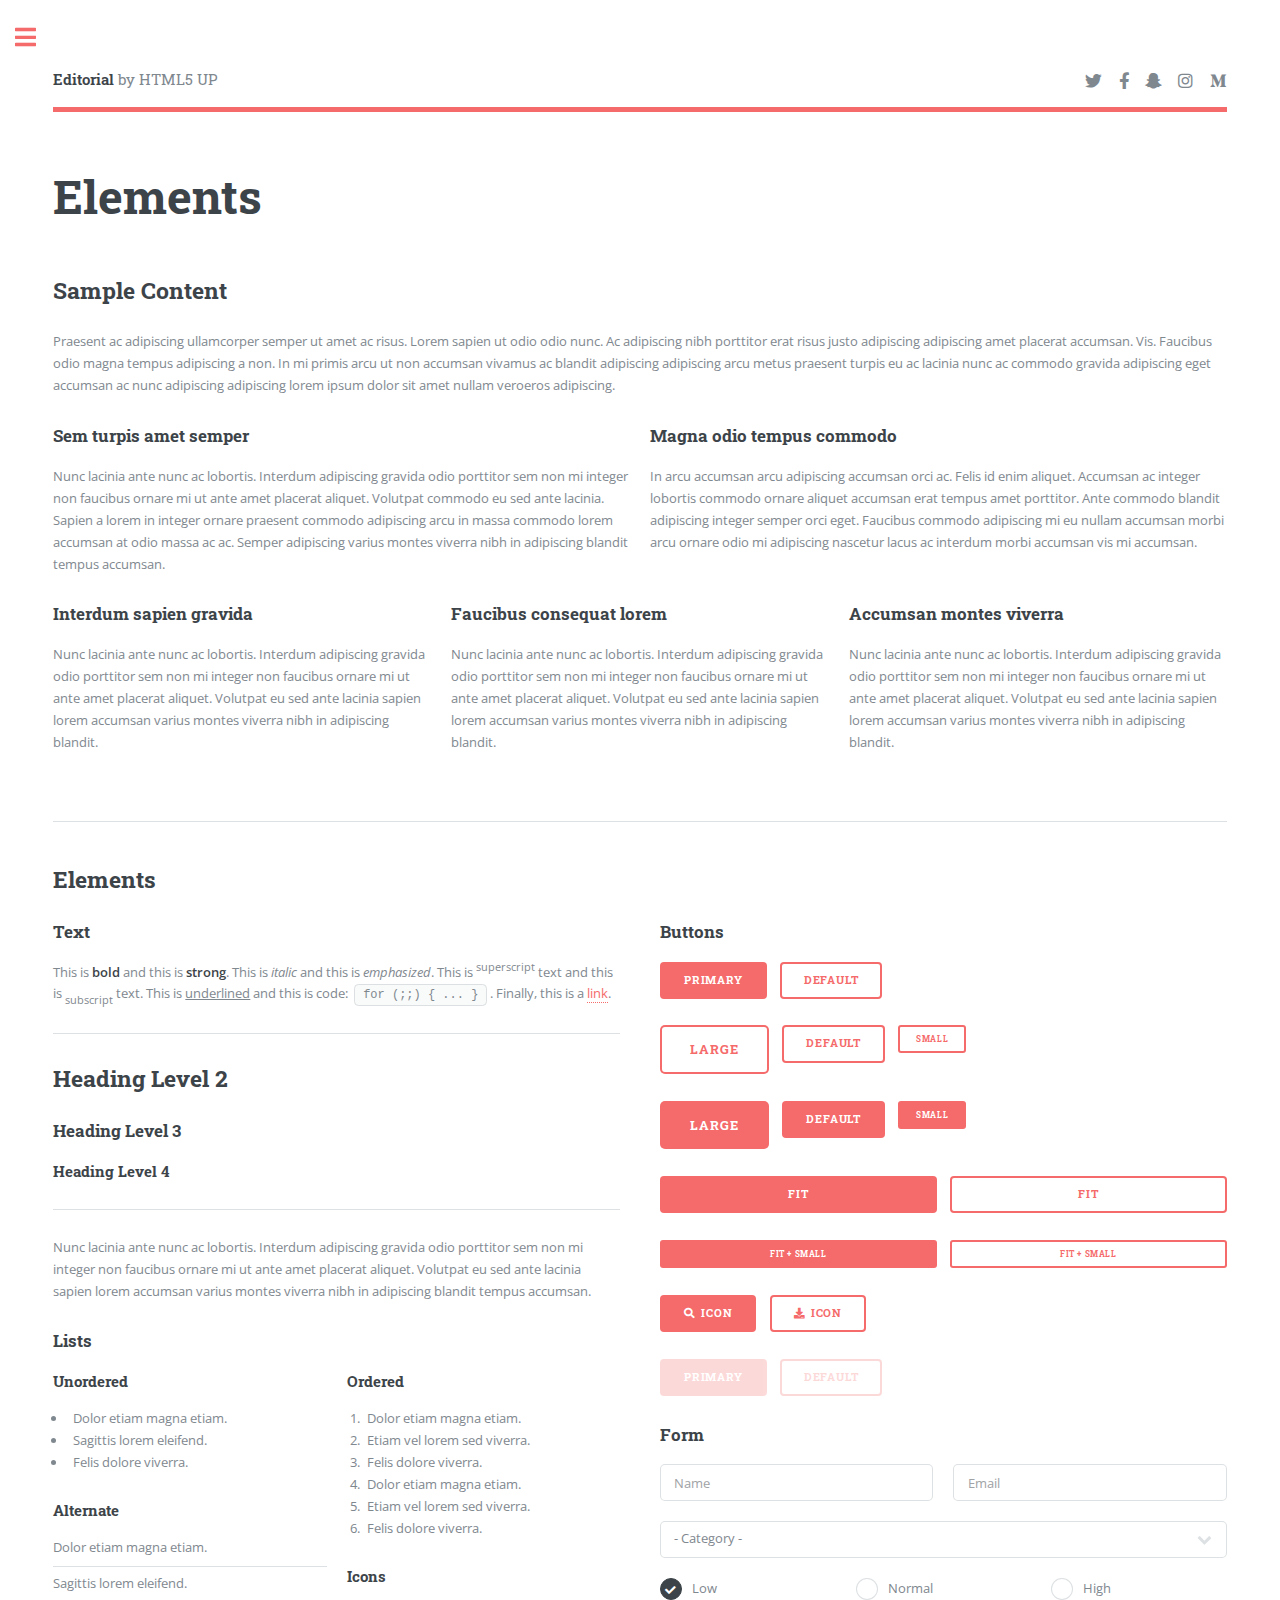
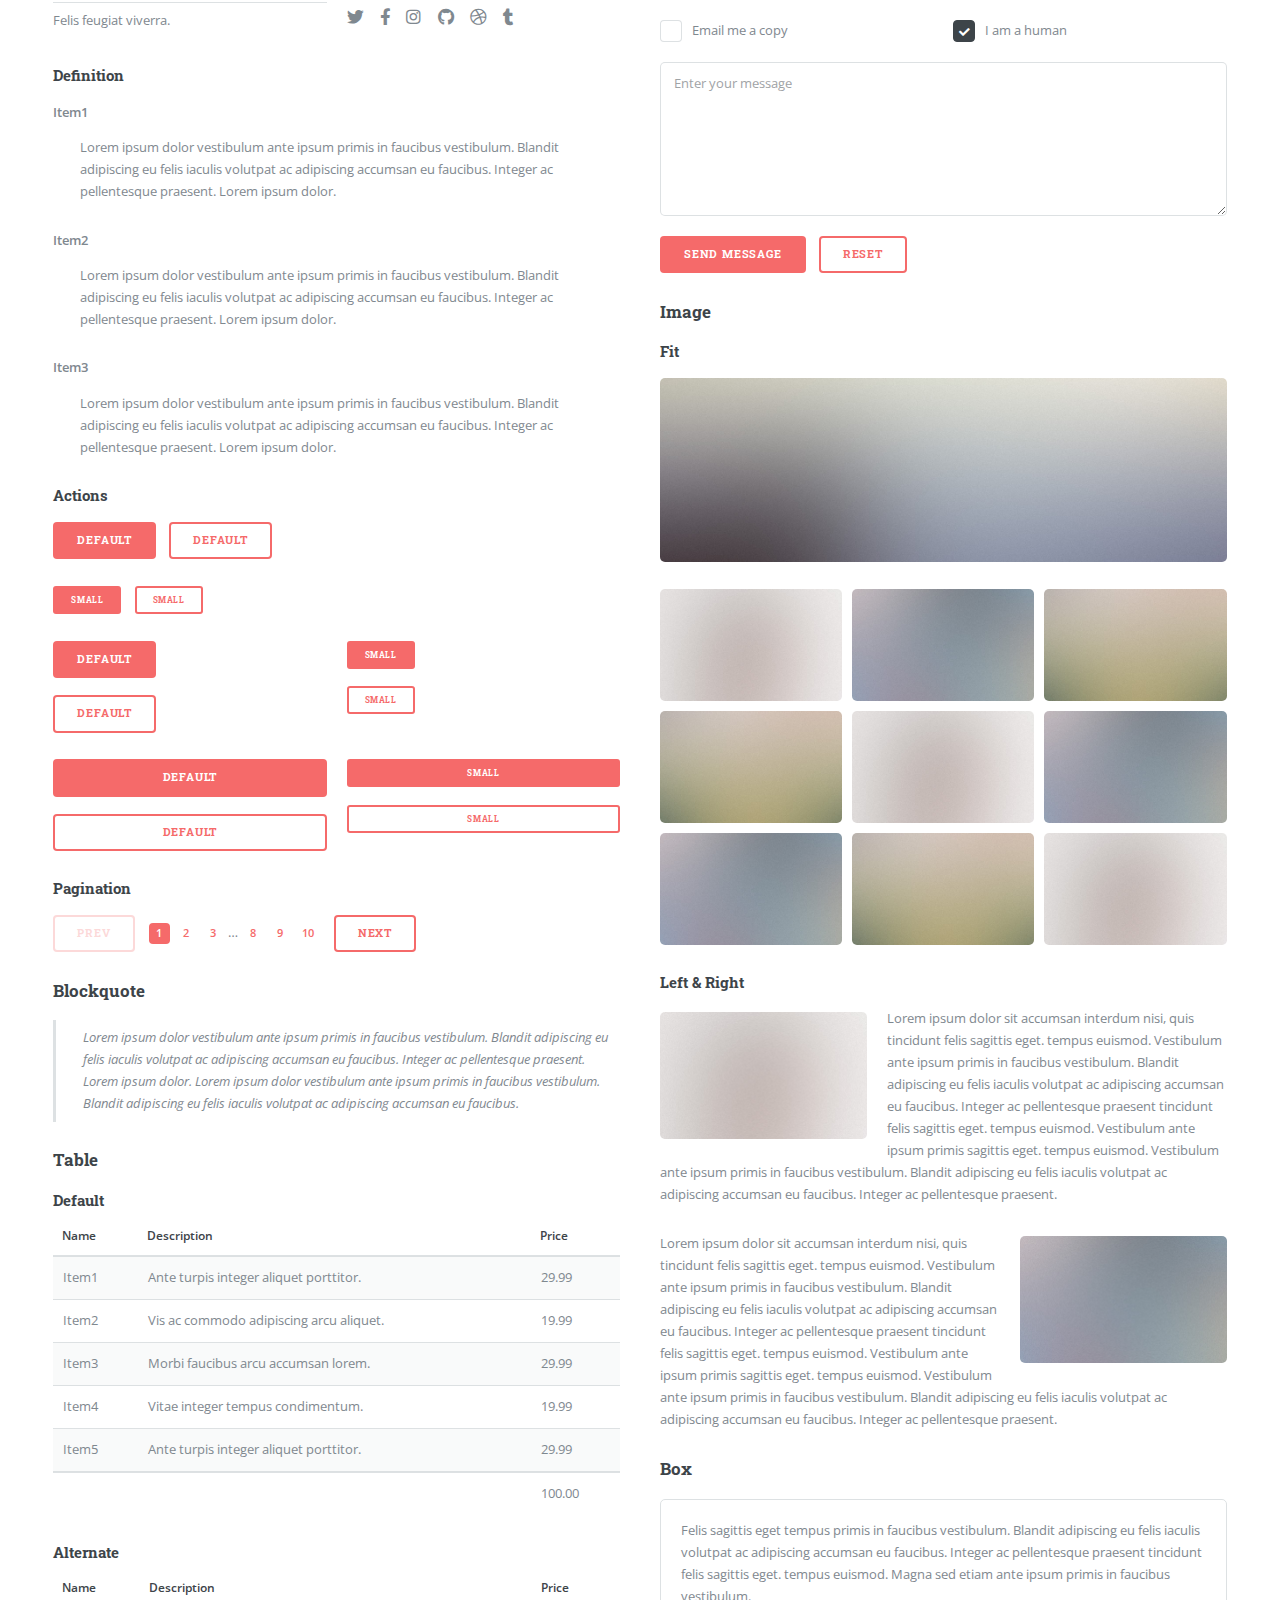
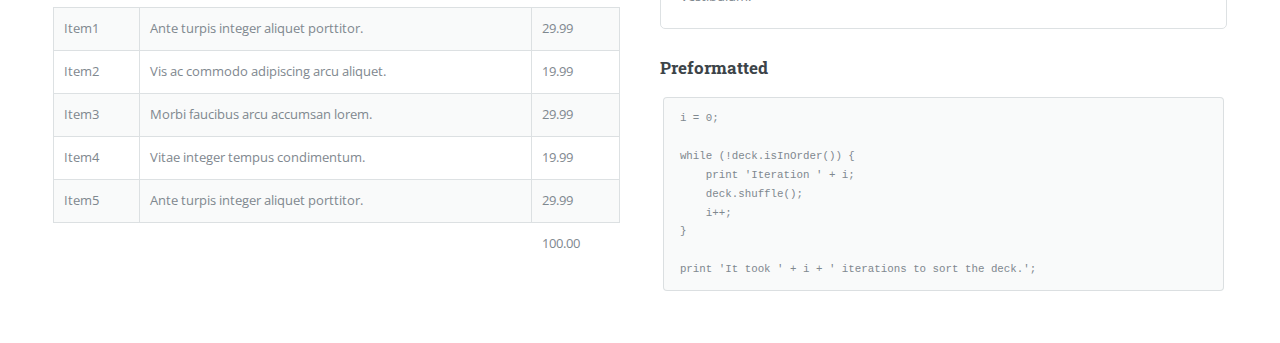
==== elements.html @ 98da27f5 "adding template files to master branch" ====
<!DOCTYPE HTML>
<!--
	Editorial by HTML5 UP
	html5up.net | @ajlkn
	Free for personal and commercial use under the CCA 3.0 license (html5up.net/license)
-->
<html>
	<head>
		<title>Elements - Editorial by HTML5 UP</title>
		<meta charset="utf-8" />
		<meta name="viewport" content="width=device-width, initial-scale=1, user-scalable=no" />
		<link rel="stylesheet" href="assets/css/main.css" />
	</head>
	<body class="is-preload">

		<!-- Wrapper -->
			<div id="wrapper">

				<!-- Main -->
					<div id="main">
						<div class="inner">

							<!-- Header -->
								<header id="header">
									<a href="index.html" class="logo"><strong>Editorial</strong> by HTML5 UP</a>
									<ul class="icons">
										<li><a href="#" class="icon brands fa-twitter"><span class="label">Twitter</span></a></li>
										<li><a href="#" class="icon brands fa-facebook-f"><span class="label">Facebook</span></a></li>
										<li><a href="#" class="icon brands fa-snapchat-ghost"><span class="label">Snapchat</span></a></li>
										<li><a href="#" class="icon brands fa-instagram"><span class="label">Instagram</span></a></li>
										<li><a href="#" class="icon brands fa-medium-m"><span class="label">Medium</span></a></li>
									</ul>
								</header>

							<!-- Content -->
								<section>
									<header class="main">
										<h1>Elements</h1>
									</header>

									<!-- Content -->
										<h2 id="content">Sample Content</h2>
										<p>Praesent ac adipiscing ullamcorper semper ut amet ac risus. Lorem sapien ut odio odio nunc. Ac adipiscing nibh porttitor erat risus justo adipiscing adipiscing amet placerat accumsan. Vis. Faucibus odio magna tempus adipiscing a non. In mi primis arcu ut non accumsan vivamus ac blandit adipiscing adipiscing arcu metus praesent turpis eu ac lacinia nunc ac commodo gravida adipiscing eget accumsan ac nunc adipiscing adipiscing lorem ipsum dolor sit amet nullam veroeros adipiscing.</p>
										<div class="row">
											<div class="col-6 col-12-small">
												<h3>Sem turpis amet semper</h3>
												<p>Nunc lacinia ante nunc ac lobortis. Interdum adipiscing gravida odio porttitor sem non mi integer non faucibus ornare mi ut ante amet placerat aliquet. Volutpat commodo eu sed ante lacinia. Sapien a lorem in integer ornare praesent commodo adipiscing arcu in massa commodo lorem accumsan at odio massa ac ac. Semper adipiscing varius montes viverra nibh in adipiscing blandit tempus accumsan.</p>
											</div>
											<div class="col-6 col-12-small">
												<h3>Magna odio tempus commodo</h3>
												<p>In arcu accumsan arcu adipiscing accumsan orci ac. Felis id enim aliquet. Accumsan ac integer lobortis commodo ornare aliquet accumsan erat tempus amet porttitor. Ante commodo blandit adipiscing integer semper orci eget. Faucibus commodo adipiscing mi eu nullam accumsan morbi arcu ornare odio mi adipiscing nascetur lacus ac interdum morbi accumsan vis mi accumsan.</p>
											</div>
											<!-- Break -->
											<div class="col-4 col-12-medium">
												<h3>Interdum sapien gravida</h3>
												<p>Nunc lacinia ante nunc ac lobortis. Interdum adipiscing gravida odio porttitor sem non mi integer non faucibus ornare mi ut ante amet placerat aliquet. Volutpat eu sed ante lacinia sapien lorem accumsan varius montes viverra nibh in adipiscing blandit.</p>
											</div>
											<div class="col-4 col-12-medium">
												<h3>Faucibus consequat lorem</h3>
												<p>Nunc lacinia ante nunc ac lobortis. Interdum adipiscing gravida odio porttitor sem non mi integer non faucibus ornare mi ut ante amet placerat aliquet. Volutpat eu sed ante lacinia sapien lorem accumsan varius montes viverra nibh in adipiscing blandit.</p>
											</div>
											<div class="col-4 col-12-medium">
												<h3>Accumsan montes viverra</h3>
												<p>Nunc lacinia ante nunc ac lobortis. Interdum adipiscing gravida odio porttitor sem non mi integer non faucibus ornare mi ut ante amet placerat aliquet. Volutpat eu sed ante lacinia sapien lorem accumsan varius montes viverra nibh in adipiscing blandit.</p>
											</div>
										</div>

									<hr class="major" />

									<!-- Elements -->
										<h2 id="elements">Elements</h2>
										<div class="row gtr-200">
											<div class="col-6 col-12-medium">

												<!-- Text stuff -->
													<h3>Text</h3>
													<p>This is <b>bold</b> and this is <strong>strong</strong>. This is <i>italic</i> and this is <em>emphasized</em>.
													This is <sup>superscript</sup> text and this is <sub>subscript</sub> text.
													This is <u>underlined</u> and this is code: <code>for (;;) { ... }</code>.
													Finally, this is a <a href="#">link</a>.</p>
													<hr />
													<h2>Heading Level 2</h2>
													<h3>Heading Level 3</h3>
													<h4>Heading Level 4</h4>
													<hr />
													<p>Nunc lacinia ante nunc ac lobortis. Interdum adipiscing gravida odio porttitor sem non mi integer non faucibus ornare mi ut ante amet placerat aliquet. Volutpat eu sed ante lacinia sapien lorem accumsan varius montes viverra nibh in adipiscing blandit tempus accumsan.</p>

												<!-- Lists -->
													<h3>Lists</h3>
													<div class="row">
														<div class="col-6 col-12-small">

															<h4>Unordered</h4>
															<ul>
																<li>Dolor etiam magna etiam.</li>
																<li>Sagittis lorem eleifend.</li>
																<li>Felis dolore viverra.</li>
															</ul>

															<h4>Alternate</h4>
															<ul class="alt">
																<li>Dolor etiam magna etiam.</li>
																<li>Sagittis lorem eleifend.</li>
																<li>Felis feugiat viverra.</li>
															</ul>

														</div>
														<div class="col-6 col-12-small">

															<h4>Ordered</h4>
															<ol>
																<li>Dolor etiam magna etiam.</li>
																<li>Etiam vel lorem sed viverra.</li>
																<li>Felis dolore viverra.</li>
																<li>Dolor etiam magna etiam.</li>
																<li>Etiam vel lorem sed viverra.</li>
																<li>Felis dolore viverra.</li>
															</ol>

															<h4>Icons</h4>
															<ul class="icons">
																<li><a href="#" class="icon brands fa-twitter"><span class="label">Twitter</span></a></li>
																<li><a href="#" class="icon brands fa-facebook-f"><span class="label">Facebook</span></a></li>
																<li><a href="#" class="icon brands fa-instagram"><span class="label">Instagram</span></a></li>
																<li><a href="#" class="icon brands fa-github"><span class="label">Github</span></a></li>
																<li><a href="#" class="icon brands fa-dribbble"><span class="label">Dribbble</span></a></li>
																<li><a href="#" class="icon brands fa-tumblr"><span class="label">Tumblr</span></a></li>
															</ul>

														</div>
													</div>
													<h4>Definition</h4>
													<dl>
														<dt>Item1</dt>
														<dd>
															<p>Lorem ipsum dolor vestibulum ante ipsum primis in faucibus vestibulum. Blandit adipiscing eu felis iaculis volutpat ac adipiscing accumsan eu faucibus. Integer ac pellentesque praesent. Lorem ipsum dolor.</p>
														</dd>
														<dt>Item2</dt>
														<dd>
															<p>Lorem ipsum dolor vestibulum ante ipsum primis in faucibus vestibulum. Blandit adipiscing eu felis iaculis volutpat ac adipiscing accumsan eu faucibus. Integer ac pellentesque praesent. Lorem ipsum dolor.</p>
														</dd>
														<dt>Item3</dt>
														<dd>
															<p>Lorem ipsum dolor vestibulum ante ipsum primis in faucibus vestibulum. Blandit adipiscing eu felis iaculis volutpat ac adipiscing accumsan eu faucibus. Integer ac pellentesque praesent. Lorem ipsum dolor.</p>
														</dd>
													</dl>

													<h4>Actions</h4>
													<ul class="actions">
														<li><a href="#" class="button primary">Default</a></li>
														<li><a href="#" class="button">Default</a></li>
													</ul>
													<ul class="actions small">
														<li><a href="#" class="button primary small">Small</a></li>
														<li><a href="#" class="button small">Small</a></li>
													</ul>
													<div class="row">
														<div class="col-6 col-12-small">
															<ul class="actions stacked">
																<li><a href="#" class="button primary">Default</a></li>
																<li><a href="#" class="button">Default</a></li>
															</ul>
														</div>
														<div class="col-6 col-12-small">
															<ul class="actions stacked">
																<li><a href="#" class="button primary small">Small</a></li>
																<li><a href="#" class="button small">Small</a></li>
															</ul>
														</div>
														<div class="col-6 col-12-small">
															<ul class="actions stacked">
																<li><a href="#" class="button primary fit">Default</a></li>
																<li><a href="#" class="button fit">Default</a></li>
															</ul>
														</div>
														<div class="col-6 col-12-small">
															<ul class="actions stacked">
																<li><a href="#" class="button primary small fit">Small</a></li>
																<li><a href="#" class="button small fit">Small</a></li>
															</ul>
														</div>
													</div>

													<h4>Pagination</h4>
													<ul class="pagination">
														<li><span class="button disabled">Prev</span></li>
														<li><a href="#" class="page active">1</a></li>
														<li><a href="#" class="page">2</a></li>
														<li><a href="#" class="page">3</a></li>
														<li><span>&hellip;</span></li>
														<li><a href="#" class="page">8</a></li>
														<li><a href="#" class="page">9</a></li>
														<li><a href="#" class="page">10</a></li>
														<li><a href="#" class="button">Next</a></li>
													</ul>

												<!-- Blockquote -->
													<h3>Blockquote</h3>
													<blockquote>Lorem ipsum dolor vestibulum ante ipsum primis in faucibus vestibulum. Blandit adipiscing eu felis iaculis volutpat ac adipiscing accumsan eu faucibus. Integer ac pellentesque praesent. Lorem ipsum dolor. Lorem ipsum dolor vestibulum ante ipsum primis in faucibus vestibulum. Blandit adipiscing eu felis iaculis volutpat ac adipiscing accumsan eu faucibus.</blockquote>

												<!-- Table -->
													<h3>Table</h3>

													<h4>Default</h4>
													<div class="table-wrapper">
														<table>
															<thead>
																<tr>
																	<th>Name</th>
																	<th>Description</th>
																	<th>Price</th>
																</tr>
															</thead>
															<tbody>
																<tr>
																	<td>Item1</td>
																	<td>Ante turpis integer aliquet porttitor.</td>
																	<td>29.99</td>
																</tr>
																<tr>
																	<td>Item2</td>
																	<td>Vis ac commodo adipiscing arcu aliquet.</td>
																	<td>19.99</td>
																</tr>
																<tr>
																	<td>Item3</td>
																	<td> Morbi faucibus arcu accumsan lorem.</td>
																	<td>29.99</td>
																</tr>
																<tr>
																	<td>Item4</td>
																	<td>Vitae integer tempus condimentum.</td>
																	<td>19.99</td>
																</tr>
																<tr>
																	<td>Item5</td>
																	<td>Ante turpis integer aliquet porttitor.</td>
																	<td>29.99</td>
																</tr>
															</tbody>
															<tfoot>
																<tr>
																	<td colspan="2"></td>
																	<td>100.00</td>
																</tr>
															</tfoot>
														</table>
													</div>

													<h4>Alternate</h4>
													<div class="table-wrapper">
														<table class="alt">
															<thead>
																<tr>
																	<th>Name</th>
																	<th>Description</th>
																	<th>Price</th>
																</tr>
															</thead>
															<tbody>
																<tr>
																	<td>Item1</td>
																	<td>Ante turpis integer aliquet porttitor.</td>
																	<td>29.99</td>
																</tr>
																<tr>
																	<td>Item2</td>
																	<td>Vis ac commodo adipiscing arcu aliquet.</td>
																	<td>19.99</td>
																</tr>
																<tr>
																	<td>Item3</td>
																	<td> Morbi faucibus arcu accumsan lorem.</td>
																	<td>29.99</td>
																</tr>
																<tr>
																	<td>Item4</td>
																	<td>Vitae integer tempus condimentum.</td>
																	<td>19.99</td>
																</tr>
																<tr>
																	<td>Item5</td>
																	<td>Ante turpis integer aliquet porttitor.</td>
																	<td>29.99</td>
																</tr>
															</tbody>
															<tfoot>
																<tr>
																	<td colspan="2"></td>
																	<td>100.00</td>
																</tr>
															</tfoot>
														</table>
													</div>

											</div>
											<div class="col-6 col-12-medium">

												<!-- Buttons -->
													<h3>Buttons</h3>
													<ul class="actions">
														<li><a href="#" class="button primary">Primary</a></li>
														<li><a href="#" class="button">Default</a></li>
													</ul>
													<ul class="actions">
														<li><a href="#" class="button large">Large</a></li>
														<li><a href="#" class="button">Default</a></li>
														<li><a href="#" class="button small">Small</a></li>
													</ul>
													<ul class="actions">
														<li><a href="#" class="button primary large">Large</a></li>
														<li><a href="#" class="button primary">Default</a></li>
														<li><a href="#" class="button primary small">Small</a></li>
													</ul>
													<ul class="actions fit">
														<li><a href="#" class="button primary fit">Fit</a></li>
														<li><a href="#" class="button fit">Fit</a></li>
													</ul>
													<ul class="actions fit small">
														<li><a href="#" class="button primary fit small">Fit + Small</a></li>
														<li><a href="#" class="button fit small">Fit + Small</a></li>
													</ul>
													<ul class="actions">
														<li><a href="#" class="button primary icon solid fa-search">Icon</a></li>
														<li><a href="#" class="button icon solid fa-download">Icon</a></li>
													</ul>
													<ul class="actions">
														<li><span class="button primary disabled">Primary</span></li>
														<li><span class="button disabled">Default</span></li>
													</ul>

												<!-- Form -->
													<h3>Form</h3>

													<form method="post" action="#">
														<div class="row gtr-uniform">
															<div class="col-6 col-12-xsmall">
																<input type="text" name="demo-name" id="demo-name" value="" placeholder="Name" />
															</div>
															<div class="col-6 col-12-xsmall">
																<input type="email" name="demo-email" id="demo-email" value="" placeholder="Email" />
															</div>
															<!-- Break -->
															<div class="col-12">
																<select name="demo-category" id="demo-category">
																	<option value="">- Category -</option>
																	<option value="1">Manufacturing</option>
																	<option value="1">Shipping</option>
																	<option value="1">Administration</option>
																	<option value="1">Human Resources</option>
																</select>
															</div>
															<!-- Break -->
															<div class="col-4 col-12-small">
																<input type="radio" id="demo-priority-low" name="demo-priority" checked>
																<label for="demo-priority-low">Low</label>
															</div>
															<div class="col-4 col-12-small">
																<input type="radio" id="demo-priority-normal" name="demo-priority">
																<label for="demo-priority-normal">Normal</label>
															</div>
															<div class="col-4 col-12-small">
																<input type="radio" id="demo-priority-high" name="demo-priority">
																<label for="demo-priority-high">High</label>
															</div>
															<!-- Break -->
															<div class="col-6 col-12-small">
																<input type="checkbox" id="demo-copy" name="demo-copy">
																<label for="demo-copy">Email me a copy</label>
															</div>
															<div class="col-6 col-12-small">
																<input type="checkbox" id="demo-human" name="demo-human" checked>
																<label for="demo-human">I am a human</label>
															</div>
															<!-- Break -->
															<div class="col-12">
																<textarea name="demo-message" id="demo-message" placeholder="Enter your message" rows="6"></textarea>
															</div>
															<!-- Break -->
															<div class="col-12">
																<ul class="actions">
																	<li><input type="submit" value="Send Message" class="primary" /></li>
																	<li><input type="reset" value="Reset" /></li>
																</ul>
															</div>
														</div>
													</form>

												<!-- Image -->
													<h3>Image</h3>

													<h4>Fit</h4>
													<span class="image fit"><img src="images/pic11.jpg" alt="" /></span>
													<div class="box alt">
														<div class="row gtr-50 gtr-uniform">
															<div class="col-4"><span class="image fit"><img src="images/pic01.jpg" alt="" /></span></div>
															<div class="col-4"><span class="image fit"><img src="images/pic02.jpg" alt="" /></span></div>
															<div class="col-4"><span class="image fit"><img src="images/pic03.jpg" alt="" /></span></div>
															<!-- Break -->
															<div class="col-4"><span class="image fit"><img src="images/pic03.jpg" alt="" /></span></div>
															<div class="col-4"><span class="image fit"><img src="images/pic01.jpg" alt="" /></span></div>
															<div class="col-4"><span class="image fit"><img src="images/pic02.jpg" alt="" /></span></div>
															<!-- Break -->
															<div class="col-4"><span class="image fit"><img src="images/pic02.jpg" alt="" /></span></div>
															<div class="col-4"><span class="image fit"><img src="images/pic03.jpg" alt="" /></span></div>
															<div class="col-4"><span class="image fit"><img src="images/pic01.jpg" alt="" /></span></div>
														</div>
													</div>

													<h4>Left &amp; Right</h4>
													<p><span class="image left"><img src="images/pic01.jpg" alt="" /></span>Lorem ipsum dolor sit accumsan interdum nisi, quis tincidunt felis sagittis eget. tempus euismod. Vestibulum ante ipsum primis in faucibus vestibulum. Blandit adipiscing eu felis iaculis volutpat ac adipiscing accumsan eu faucibus. Integer ac pellentesque praesent tincidunt felis sagittis eget. tempus euismod. Vestibulum ante ipsum primis sagittis eget. tempus euismod. Vestibulum ante ipsum primis in faucibus vestibulum. Blandit adipiscing eu felis iaculis volutpat ac adipiscing accumsan eu faucibus. Integer ac pellentesque praesent.</p>
													<p><span class="image right"><img src="images/pic02.jpg" alt="" /></span>Lorem ipsum dolor sit accumsan interdum nisi, quis tincidunt felis sagittis eget. tempus euismod. Vestibulum ante ipsum primis in faucibus vestibulum. Blandit adipiscing eu felis iaculis volutpat ac adipiscing accumsan eu faucibus. Integer ac pellentesque praesent tincidunt felis sagittis eget. tempus euismod. Vestibulum ante ipsum primis sagittis eget. tempus euismod. Vestibulum ante ipsum primis in faucibus vestibulum. Blandit adipiscing eu felis iaculis volutpat ac adipiscing accumsan eu faucibus. Integer ac pellentesque praesent.</p>

												<!-- Box -->
													<h3>Box</h3>
													<div class="box">
														<p>Felis sagittis eget tempus primis in faucibus vestibulum. Blandit adipiscing eu felis iaculis volutpat ac adipiscing accumsan eu faucibus. Integer ac pellentesque praesent tincidunt felis sagittis eget. tempus euismod. Magna sed etiam ante ipsum primis in faucibus vestibulum.</p>
													</div>

												<!-- Preformatted Code -->
													<h3>Preformatted</h3>
													<pre><code>i = 0;

while (!deck.isInOrder()) {
    print 'Iteration ' + i;
    deck.shuffle();
    i++;
}

print 'It took ' + i + ' iterations to sort the deck.';
</code></pre>

											</div>
										</div>

								</section>

						</div>
					</div>

				<!-- Sidebar -->
					<div id="sidebar">
						<div class="inner">

							<!-- Search -->
								<section id="search" class="alt">
									<form method="post" action="#">
										<input type="text" name="query" id="query" placeholder="Search" />
									</form>
								</section>

							<!-- Menu -->
								<nav id="menu">
									<header class="major">
										<h2>Menu</h2>
									</header>
									<ul>
										<li><a href="index.html">Homepage</a></li>
										<li><a href="generic.html">Generic</a></li>
										<li><a href="elements.html">Elements</a></li>
										<li>
											<span class="opener">Submenu</span>
											<ul>
												<li><a href="#">Lorem Dolor</a></li>
												<li><a href="#">Ipsum Adipiscing</a></li>
												<li><a href="#">Tempus Magna</a></li>
												<li><a href="#">Feugiat Veroeros</a></li>
											</ul>
										</li>
										<li><a href="#">Etiam Dolore</a></li>
										<li><a href="#">Adipiscing</a></li>
										<li>
											<span class="opener">Another Submenu</span>
											<ul>
												<li><a href="#">Lorem Dolor</a></li>
												<li><a href="#">Ipsum Adipiscing</a></li>
												<li><a href="#">Tempus Magna</a></li>
												<li><a href="#">Feugiat Veroeros</a></li>
											</ul>
										</li>
										<li><a href="#">Maximus Erat</a></li>
										<li><a href="#">Sapien Mauris</a></li>
										<li><a href="#">Amet Lacinia</a></li>
									</ul>
								</nav>

							<!-- Section -->
								<section>
									<header class="major">
										<h2>Ante interdum</h2>
									</header>
									<div class="mini-posts">
										<article>
											<a href="#" class="image"><img src="images/pic07.jpg" alt="" /></a>
											<p>Aenean ornare velit lacus, ac varius enim lorem ullamcorper dolore aliquam.</p>
										</article>
										<article>
											<a href="#" class="image"><img src="images/pic08.jpg" alt="" /></a>
											<p>Aenean ornare velit lacus, ac varius enim lorem ullamcorper dolore aliquam.</p>
										</article>
										<article>
											<a href="#" class="image"><img src="images/pic09.jpg" alt="" /></a>
											<p>Aenean ornare velit lacus, ac varius enim lorem ullamcorper dolore aliquam.</p>
										</article>
									</div>
									<ul class="actions">
										<li><a href="#" class="button">More</a></li>
									</ul>
								</section>

							<!-- Section -->
								<section>
									<header class="major">
										<h2>Get in touch</h2>
									</header>
									<p>Sed varius enim lorem ullamcorper dolore aliquam aenean ornare velit lacus, ac varius enim lorem ullamcorper dolore. Proin sed aliquam facilisis ante interdum. Sed nulla amet lorem feugiat tempus aliquam.</p>
									<ul class="contact">
										<li class="icon solid fa-envelope"><a href="#">information@untitled.tld</a></li>
										<li class="icon solid fa-phone">(000) 000-0000</li>
										<li class="icon solid fa-home">1234 Somewhere Road #8254<br />
										Nashville, TN 00000-0000</li>
									</ul>
								</section>

							<!-- Footer -->
								<footer id="footer">
									<p class="copyright">&copy; Untitled. All rights reserved. Demo Images: <a href="https://unsplash.com">Unsplash</a>. Design: <a href="https://html5up.net">HTML5 UP</a>.</p>
								</footer>

						</div>
					</div>

			</div>

		<!-- Scripts -->
			<script src="assets/js/jquery.min.js"></script>
			<script src="assets/js/browser.min.js"></script>
			<script src="assets/js/breakpoints.min.js"></script>
			<script src="assets/js/util.js"></script>
			<script src="assets/js/main.js"></script>

	</body>
</html>
---- assets/css/main.css ----
@import url(fontawesome-all.min.css);
@import url("https://fonts.googleapis.com/css?family=Open+Sans:400,600,400italic,600italic|Roboto+Slab:400,700");

/*
	Editorial by HTML5 UP
	html5up.net | @ajlkn
	Free for personal and commercial use under the CCA 3.0 license (html5up.net/license)
*/

html, body, div, span, applet, object,
iframe, h1, h2, h3, h4, h5, h6, p, blockquote,
pre, a, abbr, acronym, address, big, cite,
code, del, dfn, em, img, ins, kbd, q, s, samp,
small, strike, strong, sub, sup, tt, var, b,
u, i, center, dl, dt, dd, ol, ul, li, fieldset,
form, label, legend, table, caption, tbody,
tfoot, thead, tr, th, td, article, aside,
canvas, details, embed, figure, figcaption,
footer, header, hgroup, menu, nav, output, ruby,
section, summary, time, mark, audio, video {
	margin: 0;
	padding: 0;
	border: 0;
	font-size: 100%;
	font: inherit;
	vertical-align: baseline;}

article, aside, details, figcaption, figure,
footer, header, hgroup, menu, nav, section {
	display: block;}

body {
	line-height: 1;
}

ol, ul {
	list-style: none;
}

blockquote, q {
	quotes: none;
}

	blockquote:before, blockquote:after, q:before, q:after {
		content: '';
		content: none;
	}

table {
	border-collapse: collapse;
	border-spacing: 0;
}

body {
	-webkit-text-size-adjust: none;
}

mark {
	background-color: transparent;
	color: inherit;
}

input::-moz-focus-inner {
	border: 0;
	padding: 0;
}

input, select, textarea {
	-moz-appearance: none;
	-webkit-appearance: none;
	-ms-appearance: none;
	appearance: none;
}

/* Basic */

	@-ms-viewport {
		width: device-width;
	}

	body {
		-ms-overflow-style: scrollbar;
	}

	@media screen and (max-width: 480px) {

		html, body {
			min-width: 320px;
		}

	}

	html {
		box-sizing: border-box;
	}

	*, *:before, *:after {
		box-sizing: inherit;
	}

	body {
		background: #ffffff;
	}

		body.is-preload *, body.is-preload *:before, body.is-preload *:after, body.is-resizing *, body.is-resizing *:before, body.is-resizing *:after {
			-moz-animation: none !important;
			-webkit-animation: none !important;
			-ms-animation: none !important;
			animation: none !important;
			-moz-transition: none !important;
			-webkit-transition: none !important;
			-ms-transition: none !important;
			transition: none !important;
		}

/* Type */

	body, input, select, textarea {
		color: #7f888f;
		font-family: "Open Sans", sans-serif;
		font-size: 13pt;
		font-weight: 400;
		line-height: 1.65;
	}

		@media screen and (max-width: 1680px) {

			body, input, select, textarea {
				font-size: 11pt;
			}

		}

		@media screen and (max-width: 1280px) {

			body, input, select, textarea {
				font-size: 10pt;
			}

		}

		@media screen and (max-width: 360px) {

			body, input, select, textarea {
				font-size: 9pt;
			}

		}

	a {
		-moz-transition: color 0.2s ease-in-out, border-bottom-color 0.2s ease-in-out;
		-webkit-transition: color 0.2s ease-in-out, border-bottom-color 0.2s ease-in-out;
		-ms-transition: color 0.2s ease-in-out, border-bottom-color 0.2s ease-in-out;
		transition: color 0.2s ease-in-out, border-bottom-color 0.2s ease-in-out;
		border-bottom: dotted 1px;
		color: #f56a6a;
		text-decoration: none;
	}

		a:hover {
			border-bottom-color: #f56a6a;
			color: #f56a6a !important;
		}

			a:hover strong {
				color: inherit;
			}

	strong, b {
		color: #3d4449;
		font-weight: 600;
	}

	em, i {
		font-style: italic;
	}

	p {
		margin: 0 0 2em 0;
	}

	h1, h2, h3, h4, h5, h6 {
		color: #3d4449;
		font-family: "Roboto Slab", serif;
		font-weight: 700;
		line-height: 1.5;
		margin: 0 0 1em 0;
	}

		h1 a, h2 a, h3 a, h4 a, h5 a, h6 a {
			color: inherit;
			text-decoration: none;
			border-bottom: 0;
		}

	h1 {
		font-size: 4em;
		margin: 0 0 0.5em 0;
		line-height: 1.3;
	}

	h2 {
		font-size: 1.75em;
	}

	h3 {
		font-size: 1.25em;
	}

	h4 {
		font-size: 1.1em;
	}

	h5 {
		font-size: 0.9em;
	}

	h6 {
		font-size: 0.7em;
	}

	@media screen and (max-width: 1680px) {

		h1 {
			font-size: 3.5em;
		}

	}

	@media screen and (max-width: 980px) {

		h1 {
			font-size: 3.25em;
		}

	}

	@media screen and (max-width: 736px) {

		h1 {
			font-size: 2em;
			line-height: 1.4;
		}

		h2 {
			font-size: 1.5em;
		}

	}

	sub {
		font-size: 0.8em;
		position: relative;
		top: 0.5em;
	}

	sup {
		font-size: 0.8em;
		position: relative;
		top: -0.5em;
	}

	blockquote {
		border-left: solid 3px rgba(210, 215, 217, 0.75);
		font-style: italic;
		margin: 0 0 2em 0;
		padding: 0.5em 0 0.5em 2em;
	}

	code {
		background: rgba(230, 235, 237, 0.25);
		border-radius: 0.375em;
		border: solid 1px rgba(210, 215, 217, 0.75);
		font-family: "Courier New", monospace;
		font-size: 0.9em;
		margin: 0 0.25em;
		padding: 0.25em 0.65em;
	}

	pre {
		-webkit-overflow-scrolling: touch;
		font-family: "Courier New", monospace;
		font-size: 0.9em;
		margin: 0 0 2em 0;
	}

		pre code {
			display: block;
			line-height: 1.75;
			padding: 1em 1.5em;
			overflow-x: auto;
		}

	hr {
		border: 0;
		border-bottom: solid 1px rgba(210, 215, 217, 0.75);
		margin: 2em 0;
	}

		hr.major {
			margin: 3em 0;
		}

	.align-left {
		text-align: left;
	}

	.align-center {
		text-align: center;
	}

	.align-right {
		text-align: right;
	}

/* Row */

	.row {
		display: flex;
		flex-wrap: wrap;
		box-sizing: border-box;
		align-items: stretch;
	}

		.row > * {
			box-sizing: border-box;
		}

		.row.gtr-uniform > * > :last-child {
			margin-bottom: 0;
		}

		.row.aln-left {
			justify-content: flex-start;
		}

		.row.aln-center {
			justify-content: center;
		}

		.row.aln-right {
			justify-content: flex-end;
		}

		.row.aln-top {
			align-items: flex-start;
		}

		.row.aln-middle {
			align-items: center;
		}

		.row.aln-bottom {
			align-items: flex-end;
		}

		.row > .imp {
			order: -1;
		}

		.row > .col-1 {
			width: 8.33333%;
		}

		.row > .off-1 {
			margin-left: 8.33333%;
		}

		.row > .col-2 {
			width: 16.66667%;
		}

		.row > .off-2 {
			margin-left: 16.66667%;
		}

		.row > .col-3 {
			width: 25%;
		}

		.row > .off-3 {
			margin-left: 25%;
		}

		.row > .col-4 {
			width: 33.33333%;
		}

		.row > .off-4 {
			margin-left: 33.33333%;
		}

		.row > .col-5 {
			width: 41.66667%;
		}

		.row > .off-5 {
			margin-left: 41.66667%;
		}

		.row > .col-6 {
			width: 50%;
		}

		.row > .off-6 {
			margin-left: 50%;
		}

		.row > .col-7 {
			width: 58.33333%;
		}

		.row > .off-7 {
			margin-left: 58.33333%;
		}

		.row > .col-8 {
			width: 66.66667%;
		}

		.row > .off-8 {
			margin-left: 66.66667%;
		}

		.row > .col-9 {
			width: 75%;
		}

		.row > .off-9 {
			margin-left: 75%;
		}

		.row > .col-10 {
			width: 83.33333%;
		}

		.row > .off-10 {
			margin-left: 83.33333%;
		}

		.row > .col-11 {
			width: 91.66667%;
		}

		.row > .off-11 {
			margin-left: 91.66667%;
		}

		.row > .col-12 {
			width: 100%;
		}

		.row > .off-12 {
			margin-left: 100%;
		}

		.row.gtr-0 {
			margin-top: 0;
			margin-left: 0em;
		}

			.row.gtr-0 > * {
				padding: 0 0 0 0em;
			}

			.row.gtr-0.gtr-uniform {
				margin-top: 0em;
			}

				.row.gtr-0.gtr-uniform > * {
					padding-top: 0em;
				}

		.row.gtr-25 {
			margin-top: 0;
			margin-left: -0.375em;
		}

			.row.gtr-25 > * {
				padding: 0 0 0 0.375em;
			}

			.row.gtr-25.gtr-uniform {
				margin-top: -0.375em;
			}

				.row.gtr-25.gtr-uniform > * {
					padding-top: 0.375em;
				}

		.row.gtr-50 {
			margin-top: 0;
			margin-left: -0.75em;
		}

			.row.gtr-50 > * {
				padding: 0 0 0 0.75em;
			}

			.row.gtr-50.gtr-uniform {
				margin-top: -0.75em;
			}

				.row.gtr-50.gtr-uniform > * {
					padding-top: 0.75em;
				}

		.row {
			margin-top: 0;
			margin-left: -1.5em;
		}

			.row > * {
				padding: 0 0 0 1.5em;
			}

			.row.gtr-uniform {
				margin-top: -1.5em;
			}

				.row.gtr-uniform > * {
					padding-top: 1.5em;
				}

		.row.gtr-150 {
			margin-top: 0;
			margin-left: -2.25em;
		}

			.row.gtr-150 > * {
				padding: 0 0 0 2.25em;
			}

			.row.gtr-150.gtr-uniform {
				margin-top: -2.25em;
			}

				.row.gtr-150.gtr-uniform > * {
					padding-top: 2.25em;
				}

		.row.gtr-200 {
			margin-top: 0;
			margin-left: -3em;
		}

			.row.gtr-200 > * {
				padding: 0 0 0 3em;
			}

			.row.gtr-200.gtr-uniform {
				margin-top: -3em;
			}

				.row.gtr-200.gtr-uniform > * {
					padding-top: 3em;
				}

		@media screen and (max-width: 1680px) {

			.row {
				display: flex;
				flex-wrap: wrap;
				box-sizing: border-box;
				align-items: stretch;
			}

				.row > * {
					box-sizing: border-box;
				}

				.row.gtr-uniform > * > :last-child {
					margin-bottom: 0;
				}

				.row.aln-left {
					justify-content: flex-start;
				}

				.row.aln-center {
					justify-content: center;
				}

				.row.aln-right {
					justify-content: flex-end;
				}

				.row.aln-top {
					align-items: flex-start;
				}

				.row.aln-middle {
					align-items: center;
				}

				.row.aln-bottom {
					align-items: flex-end;
				}

				.row > .imp-xlarge {
					order: -1;
				}

				.row > .col-1-xlarge {
					width: 8.33333%;
				}

				.row > .off-1-xlarge {
					margin-left: 8.33333%;
				}

				.row > .col-2-xlarge {
					width: 16.66667%;
				}

				.row > .off-2-xlarge {
					margin-left: 16.66667%;
				}

				.row > .col-3-xlarge {
					width: 25%;
				}

				.row > .off-3-xlarge {
					margin-left: 25%;
				}

				.row > .col-4-xlarge {
					width: 33.33333%;
				}

				.row > .off-4-xlarge {
					margin-left: 33.33333%;
				}

				.row > .col-5-xlarge {
					width: 41.66667%;
				}

				.row > .off-5-xlarge {
					margin-left: 41.66667%;
				}

				.row > .col-6-xlarge {
					width: 50%;
				}

				.row > .off-6-xlarge {
					margin-left: 50%;
				}

				.row > .col-7-xlarge {
					width: 58.33333%;
				}

				.row > .off-7-xlarge {
					margin-left: 58.33333%;
				}

				.row > .col-8-xlarge {
					width: 66.66667%;
				}

				.row > .off-8-xlarge {
					margin-left: 66.66667%;
				}

				.row > .col-9-xlarge {
					width: 75%;
				}

				.row > .off-9-xlarge {
					margin-left: 75%;
				}

				.row > .col-10-xlarge {
					width: 83.33333%;
				}

				.row > .off-10-xlarge {
					margin-left: 83.33333%;
				}

				.row > .col-11-xlarge {
					width: 91.66667%;
				}

				.row > .off-11-xlarge {
					margin-left: 91.66667%;
				}

				.row > .col-12-xlarge {
					width: 100%;
				}

				.row > .off-12-xlarge {
					margin-left: 100%;
				}

				.row.gtr-0 {
					margin-top: 0;
					margin-left: 0em;
				}

					.row.gtr-0 > * {
						padding: 0 0 0 0em;
					}

					.row.gtr-0.gtr-uniform {
						margin-top: 0em;
					}

						.row.gtr-0.gtr-uniform > * {
							padding-top: 0em;
						}

				.row.gtr-25 {
					margin-top: 0;
					margin-left: -0.375em;
				}

					.row.gtr-25 > * {
						padding: 0 0 0 0.375em;
					}

					.row.gtr-25.gtr-uniform {
						margin-top: -0.375em;
					}

						.row.gtr-25.gtr-uniform > * {
							padding-top: 0.375em;
						}

				.row.gtr-50 {
					margin-top: 0;
					margin-left: -0.75em;
				}

					.row.gtr-50 > * {
						padding: 0 0 0 0.75em;
					}

					.row.gtr-50.gtr-uniform {
						margin-top: -0.75em;
					}

						.row.gtr-50.gtr-uniform > * {
							padding-top: 0.75em;
						}

				.row {
					margin-top: 0;
					margin-left: -1.5em;
				}

					.row > * {
						padding: 0 0 0 1.5em;
					}

					.row.gtr-uniform {
						margin-top: -1.5em;
					}

						.row.gtr-uniform > * {
							padding-top: 1.5em;
						}

				.row.gtr-150 {
					margin-top: 0;
					margin-left: -2.25em;
				}

					.row.gtr-150 > * {
						padding: 0 0 0 2.25em;
					}

					.row.gtr-150.gtr-uniform {
						margin-top: -2.25em;
					}

						.row.gtr-150.gtr-uniform > * {
							padding-top: 2.25em;
						}

				.row.gtr-200 {
					margin-top: 0;
					margin-left: -3em;
				}

					.row.gtr-200 > * {
						padding: 0 0 0 3em;
					}

					.row.gtr-200.gtr-uniform {
						margin-top: -3em;
					}

						.row.gtr-200.gtr-uniform > * {
							padding-top: 3em;
						}

		}

		@media screen and (max-width: 1280px) {

			.row {
				display: flex;
				flex-wrap: wrap;
				box-sizing: border-box;
				align-items: stretch;
			}

				.row > * {
					box-sizing: border-box;
				}

				.row.gtr-uniform > * > :last-child {
					margin-bottom: 0;
				}

				.row.aln-left {
					justify-content: flex-start;
				}

				.row.aln-center {
					justify-content: center;
				}

				.row.aln-right {
					justify-content: flex-end;
				}

				.row.aln-top {
					align-items: flex-start;
				}

				.row.aln-middle {
					align-items: center;
				}

				.row.aln-bottom {
					align-items: flex-end;
				}

				.row > .imp-large {
					order: -1;
				}

				.row > .col-1-large {
					width: 8.33333%;
				}

				.row > .off-1-large {
					margin-left: 8.33333%;
				}

				.row > .col-2-large {
					width: 16.66667%;
				}

				.row > .off-2-large {
					margin-left: 16.66667%;
				}

				.row > .col-3-large {
					width: 25%;
				}

				.row > .off-3-large {
					margin-left: 25%;
				}

				.row > .col-4-large {
					width: 33.33333%;
				}

				.row > .off-4-large {
					margin-left: 33.33333%;
				}

				.row > .col-5-large {
					width: 41.66667%;
				}

				.row > .off-5-large {
					margin-left: 41.66667%;
				}

				.row > .col-6-large {
					width: 50%;
				}

				.row > .off-6-large {
					margin-left: 50%;
				}

				.row > .col-7-large {
					width: 58.33333%;
				}

				.row > .off-7-large {
					margin-left: 58.33333%;
				}

				.row > .col-8-large {
					width: 66.66667%;
				}

				.row > .off-8-large {
					margin-left: 66.66667%;
				}

				.row > .col-9-large {
					width: 75%;
				}

				.row > .off-9-large {
					margin-left: 75%;
				}

				.row > .col-10-large {
					width: 83.33333%;
				}

				.row > .off-10-large {
					margin-left: 83.33333%;
				}

				.row > .col-11-large {
					width: 91.66667%;
				}

				.row > .off-11-large {
					margin-left: 91.66667%;
				}

				.row > .col-12-large {
					width: 100%;
				}

				.row > .off-12-large {
					margin-left: 100%;
				}

				.row.gtr-0 {
					margin-top: 0;
					margin-left: 0em;
				}

					.row.gtr-0 > * {
						padding: 0 0 0 0em;
					}

					.row.gtr-0.gtr-uniform {
						margin-top: 0em;
					}

						.row.gtr-0.gtr-uniform > * {
							padding-top: 0em;
						}

				.row.gtr-25 {
					margin-top: 0;
					margin-left: -0.375em;
				}

					.row.gtr-25 > * {
						padding: 0 0 0 0.375em;
					}

					.row.gtr-25.gtr-uniform {
						margin-top: -0.375em;
					}

						.row.gtr-25.gtr-uniform > * {
							padding-top: 0.375em;
						}

				.row.gtr-50 {
					margin-top: 0;
					margin-left: -0.75em;
				}

					.row.gtr-50 > * {
						padding: 0 0 0 0.75em;
					}

					.row.gtr-50.gtr-uniform {
						margin-top: -0.75em;
					}

						.row.gtr-50.gtr-uniform > * {
							padding-top: 0.75em;
						}

				.row {
					margin-top: 0;
					margin-left: -1.5em;
				}

					.row > * {
						padding: 0 0 0 1.5em;
					}

					.row.gtr-uniform {
						margin-top: -1.5em;
					}

						.row.gtr-uniform > * {
							padding-top: 1.5em;
						}

				.row.gtr-150 {
					margin-top: 0;
					margin-left: -2.25em;
				}

					.row.gtr-150 > * {
						padding: 0 0 0 2.25em;
					}

					.row.gtr-150.gtr-uniform {
						margin-top: -2.25em;
					}

						.row.gtr-150.gtr-uniform > * {
							padding-top: 2.25em;
						}

				.row.gtr-200 {
					margin-top: 0;
					margin-left: -3em;
				}

					.row.gtr-200 > * {
						padding: 0 0 0 3em;
					}

					.row.gtr-200.gtr-uniform {
						margin-top: -3em;
					}

						.row.gtr-200.gtr-uniform > * {
							padding-top: 3em;
						}

		}

		@media screen and (max-width: 980px) {

			.row {
				display: flex;
				flex-wrap: wrap;
				box-sizing: border-box;
				align-items: stretch;
			}

				.row > * {
					box-sizing: border-box;
				}

				.row.gtr-uniform > * > :last-child {
					margin-bottom: 0;
				}

				.row.aln-left {
					justify-content: flex-start;
				}

				.row.aln-center {
					justify-content: center;
				}

				.row.aln-right {
					justify-content: flex-end;
				}

				.row.aln-top {
					align-items: flex-start;
				}

				.row.aln-middle {
					align-items: center;
				}

				.row.aln-bottom {
					align-items: flex-end;
				}

				.row > .imp-medium {
					order: -1;
				}

				.row > .col-1-medium {
					width: 8.33333%;
				}

				.row > .off-1-medium {
					margin-left: 8.33333%;
				}

				.row > .col-2-medium {
					width: 16.66667%;
				}

				.row > .off-2-medium {
					margin-left: 16.66667%;
				}

				.row > .col-3-medium {
					width: 25%;
				}

				.row > .off-3-medium {
					margin-left: 25%;
				}

				.row > .col-4-medium {
					width: 33.33333%;
				}

				.row > .off-4-medium {
					margin-left: 33.33333%;
				}

				.row > .col-5-medium {
					width: 41.66667%;
				}

				.row > .off-5-medium {
					margin-left: 41.66667%;
				}

				.row > .col-6-medium {
					width: 50%;
				}

				.row > .off-6-medium {
					margin-left: 50%;
				}

				.row > .col-7-medium {
					width: 58.33333%;
				}

				.row > .off-7-medium {
					margin-left: 58.33333%;
				}

				.row > .col-8-medium {
					width: 66.66667%;
				}

				.row > .off-8-medium {
					margin-left: 66.66667%;
				}

				.row > .col-9-medium {
					width: 75%;
				}

				.row > .off-9-medium {
					margin-left: 75%;
				}

				.row > .col-10-medium {
					width: 83.33333%;
				}

				.row > .off-10-medium {
					margin-left: 83.33333%;
				}

				.row > .col-11-medium {
					width: 91.66667%;
				}

				.row > .off-11-medium {
					margin-left: 91.66667%;
				}

				.row > .col-12-medium {
					width: 100%;
				}

				.row > .off-12-medium {
					margin-left: 100%;
				}

				.row.gtr-0 {
					margin-top: 0;
					margin-left: 0em;
				}

					.row.gtr-0 > * {
						padding: 0 0 0 0em;
					}

					.row.gtr-0.gtr-uniform {
						margin-top: 0em;
					}

						.row.gtr-0.gtr-uniform > * {
							padding-top: 0em;
						}

				.row.gtr-25 {
					margin-top: 0;
					margin-left: -0.375em;
				}

					.row.gtr-25 > * {
						padding: 0 0 0 0.375em;
					}

					.row.gtr-25.gtr-uniform {
						margin-top: -0.375em;
					}

						.row.gtr-25.gtr-uniform > * {
							padding-top: 0.375em;
						}

				.row.gtr-50 {
					margin-top: 0;
					margin-left: -0.75em;
				}

					.row.gtr-50 > * {
						padding: 0 0 0 0.75em;
					}

					.row.gtr-50.gtr-uniform {
						margin-top: -0.75em;
					}

						.row.gtr-50.gtr-uniform > * {
							padding-top: 0.75em;
						}

				.row {
					margin-top: 0;
					margin-left: -1.5em;
				}

					.row > * {
						padding: 0 0 0 1.5em;
					}

					.row.gtr-uniform {
						margin-top: -1.5em;
					}

						.row.gtr-uniform > * {
							padding-top: 1.5em;
						}

				.row.gtr-150 {
					margin-top: 0;
					margin-left: -2.25em;
				}

					.row.gtr-150 > * {
						padding: 0 0 0 2.25em;
					}

					.row.gtr-150.gtr-uniform {
						margin-top: -2.25em;
					}

						.row.gtr-150.gtr-uniform > * {
							padding-top: 2.25em;
						}

				.row.gtr-200 {
					margin-top: 0;
					margin-left: -3em;
				}

					.row.gtr-200 > * {
						padding: 0 0 0 3em;
					}

					.row.gtr-200.gtr-uniform {
						margin-top: -3em;
					}

						.row.gtr-200.gtr-uniform > * {
							padding-top: 3em;
						}

		}

		@media screen and (max-width: 736px) {

			.row {
				display: flex;
				flex-wrap: wrap;
				box-sizing: border-box;
				align-items: stretch;
			}

				.row > * {
					box-sizing: border-box;
				}

				.row.gtr-uniform > * > :last-child {
					margin-bottom: 0;
				}

				.row.aln-left {
					justify-content: flex-start;
				}

				.row.aln-center {
					justify-content: center;
				}

				.row.aln-right {
					justify-content: flex-end;
				}

				.row.aln-top {
					align-items: flex-start;
				}

				.row.aln-middle {
					align-items: center;
				}

				.row.aln-bottom {
					align-items: flex-end;
				}

				.row > .imp-small {
					order: -1;
				}

				.row > .col-1-small {
					width: 8.33333%;
				}

				.row > .off-1-small {
					margin-left: 8.33333%;
				}

				.row > .col-2-small {
					width: 16.66667%;
				}

				.row > .off-2-small {
					margin-left: 16.66667%;
				}

				.row > .col-3-small {
					width: 25%;
				}

				.row > .off-3-small {
					margin-left: 25%;
				}

				.row > .col-4-small {
					width: 33.33333%;
				}

				.row > .off-4-small {
					margin-left: 33.33333%;
				}

				.row > .col-5-small {
					width: 41.66667%;
				}

				.row > .off-5-small {
					margin-left: 41.66667%;
				}

				.row > .col-6-small {
					width: 50%;
				}

				.row > .off-6-small {
					margin-left: 50%;
				}

				.row > .col-7-small {
					width: 58.33333%;
				}

				.row > .off-7-small {
					margin-left: 58.33333%;
				}

				.row > .col-8-small {
					width: 66.66667%;
				}

				.row > .off-8-small {
					margin-left: 66.66667%;
				}

				.row > .col-9-small {
					width: 75%;
				}

				.row > .off-9-small {
					margin-left: 75%;
				}

				.row > .col-10-small {
					width: 83.33333%;
				}

				.row > .off-10-small {
					margin-left: 83.33333%;
				}

				.row > .col-11-small {
					width: 91.66667%;
				}

				.row > .off-11-small {
					margin-left: 91.66667%;
				}

				.row > .col-12-small {
					width: 100%;
				}

				.row > .off-12-small {
					margin-left: 100%;
				}

				.row.gtr-0 {
					margin-top: 0;
					margin-left: 0em;
				}

					.row.gtr-0 > * {
						padding: 0 0 0 0em;
					}

					.row.gtr-0.gtr-uniform {
						margin-top: 0em;
					}

						.row.gtr-0.gtr-uniform > * {
							padding-top: 0em;
						}

				.row.gtr-25 {
					margin-top: 0;
					margin-left: -0.375em;
				}

					.row.gtr-25 > * {
						padding: 0 0 0 0.375em;
					}

					.row.gtr-25.gtr-uniform {
						margin-top: -0.375em;
					}

						.row.gtr-25.gtr-uniform > * {
							padding-top: 0.375em;
						}

				.row.gtr-50 {
					margin-top: 0;
					margin-left: -0.75em;
				}

					.row.gtr-50 > * {
						padding: 0 0 0 0.75em;
					}

					.row.gtr-50.gtr-uniform {
						margin-top: -0.75em;
					}

						.row.gtr-50.gtr-uniform > * {
							padding-top: 0.75em;
						}

				.row {
					margin-top: 0;
					margin-left: -1.5em;
				}

					.row > * {
						padding: 0 0 0 1.5em;
					}

					.row.gtr-uniform {
						margin-top: -1.5em;
					}

						.row.gtr-uniform > * {
							padding-top: 1.5em;
						}

				.row.gtr-150 {
					margin-top: 0;
					margin-left: -2.25em;
				}

					.row.gtr-150 > * {
						padding: 0 0 0 2.25em;
					}

					.row.gtr-150.gtr-uniform {
						margin-top: -2.25em;
					}

						.row.gtr-150.gtr-uniform > * {
							padding-top: 2.25em;
						}

				.row.gtr-200 {
					margin-top: 0;
					margin-left: -3em;
				}

					.row.gtr-200 > * {
						padding: 0 0 0 3em;
					}

					.row.gtr-200.gtr-uniform {
						margin-top: -3em;
					}

						.row.gtr-200.gtr-uniform > * {
							padding-top: 3em;
						}

		}

		@media screen and (max-width: 480px) {

			.row {
				display: flex;
				flex-wrap: wrap;
				box-sizing: border-box;
				align-items: stretch;
			}

				.row > * {
					box-sizing: border-box;
				}

				.row.gtr-uniform > * > :last-child {
					margin-bottom: 0;
				}

				.row.aln-left {
					justify-content: flex-start;
				}

				.row.aln-center {
					justify-content: center;
				}

				.row.aln-right {
					justify-content: flex-end;
				}

				.row.aln-top {
					align-items: flex-start;
				}

				.row.aln-middle {
					align-items: center;
				}

				.row.aln-bottom {
					align-items: flex-end;
				}

				.row > .imp-xsmall {
					order: -1;
				}

				.row > .col-1-xsmall {
					width: 8.33333%;
				}

				.row > .off-1-xsmall {
					margin-left: 8.33333%;
				}

				.row > .col-2-xsmall {
					width: 16.66667%;
				}

				.row > .off-2-xsmall {
					margin-left: 16.66667%;
				}

				.row > .col-3-xsmall {
					width: 25%;
				}

				.row > .off-3-xsmall {
					margin-left: 25%;
				}

				.row > .col-4-xsmall {
					width: 33.33333%;
				}

				.row > .off-4-xsmall {
					margin-left: 33.33333%;
				}

				.row > .col-5-xsmall {
					width: 41.66667%;
				}

				.row > .off-5-xsmall {
					margin-left: 41.66667%;
				}

				.row > .col-6-xsmall {
					width: 50%;
				}

				.row > .off-6-xsmall {
					margin-left: 50%;
				}

				.row > .col-7-xsmall {
					width: 58.33333%;
				}

				.row > .off-7-xsmall {
					margin-left: 58.33333%;
				}

				.row > .col-8-xsmall {
					width: 66.66667%;
				}

				.row > .off-8-xsmall {
					margin-left: 66.66667%;
				}

				.row > .col-9-xsmall {
					width: 75%;
				}

				.row > .off-9-xsmall {
					margin-left: 75%;
				}

				.row > .col-10-xsmall {
					width: 83.33333%;
				}

				.row > .off-10-xsmall {
					margin-left: 83.33333%;
				}

				.row > .col-11-xsmall {
					width: 91.66667%;
				}

				.row > .off-11-xsmall {
					margin-left: 91.66667%;
				}

				.row > .col-12-xsmall {
					width: 100%;
				}

				.row > .off-12-xsmall {
					margin-left: 100%;
				}

				.row.gtr-0 {
					margin-top: 0;
					margin-left: 0em;
				}

					.row.gtr-0 > * {
						padding: 0 0 0 0em;
					}

					.row.gtr-0.gtr-uniform {
						margin-top: 0em;
					}

						.row.gtr-0.gtr-uniform > * {
							padding-top: 0em;
						}

				.row.gtr-25 {
					margin-top: 0;
					margin-left: -0.375em;
				}

					.row.gtr-25 > * {
						padding: 0 0 0 0.375em;
					}

					.row.gtr-25.gtr-uniform {
						margin-top: -0.375em;
					}

						.row.gtr-25.gtr-uniform > * {
							padding-top: 0.375em;
						}

				.row.gtr-50 {
					margin-top: 0;
					margin-left: -0.75em;
				}

					.row.gtr-50 > * {
						padding: 0 0 0 0.75em;
					}

					.row.gtr-50.gtr-uniform {
						margin-top: -0.75em;
					}

						.row.gtr-50.gtr-uniform > * {
							padding-top: 0.75em;
						}

				.row {
					margin-top: 0;
					margin-left: -1.5em;
				}

					.row > * {
						padding: 0 0 0 1.5em;
					}

					.row.gtr-uniform {
						margin-top: -1.5em;
					}

						.row.gtr-uniform > * {
							padding-top: 1.5em;
						}

				.row.gtr-150 {
					margin-top: 0;
					margin-left: -2.25em;
				}

					.row.gtr-150 > * {
						padding: 0 0 0 2.25em;
					}

					.row.gtr-150.gtr-uniform {
						margin-top: -2.25em;
					}

						.row.gtr-150.gtr-uniform > * {
							padding-top: 2.25em;
						}

				.row.gtr-200 {
					margin-top: 0;
					margin-left: -3em;
				}

					.row.gtr-200 > * {
						padding: 0 0 0 3em;
					}

					.row.gtr-200.gtr-uniform {
						margin-top: -3em;
					}

						.row.gtr-200.gtr-uniform > * {
							padding-top: 3em;
						}

		}

/* Section/Article */

	section.special, article.special {
		text-align: center;
	}

	header p {
		font-family: "Roboto Slab", serif;
		font-size: 1em;
		font-weight: 400;
		letter-spacing: 0.075em;
		margin-top: -0.5em;
		text-transform: uppercase;
	}

	header.major > :last-child {
		border-bottom: solid 3px #f56a6a;
		display: inline-block;
		margin: 0 0 2em 0;
		padding: 0 0.75em 0.5em 0;
	}

	header.main > :last-child {
		margin: 0 0 1em 0;
	}

/* Form */

	form {
		margin: 0 0 2em 0;
	}

	label {
		color: #3d4449;
		display: block;
		font-size: 0.9em;
		font-weight: 600;
		margin: 0 0 1em 0;
	}

	input[type="text"],
	input[type="password"],
	input[type="email"],
	input[type="tel"],
	input[type="search"],
	input[type="url"],
	select,
	textarea {
		-moz-appearance: none;
		-webkit-appearance: none;
		-ms-appearance: none;
		appearance: none;
		background: #ffffff;
		border-radius: 0.375em;
		border: none;
		border: solid 1px rgba(210, 215, 217, 0.75);
		color: inherit;
		display: block;
		outline: 0;
		padding: 0 1em;
		text-decoration: none;
		width: 100%;
	}

		input[type="text"]:invalid,
		input[type="password"]:invalid,
		input[type="email"]:invalid,
		input[type="tel"]:invalid,
		input[type="search"]:invalid,
		input[type="url"]:invalid,
		select:invalid,
		textarea:invalid {
			box-shadow: none;
		}

		input[type="text"]:focus,
		input[type="password"]:focus,
		input[type="email"]:focus,
		input[type="tel"]:focus,
		input[type="search"]:focus,
		input[type="url"]:focus,
		select:focus,
		textarea:focus {
			border-color: #f56a6a;
			box-shadow: 0 0 0 1px #f56a6a;
		}

	select {
		background-image: url("data:image/svg+xml;charset=utf8,%3Csvg xmlns='http://www.w3.org/2000/svg' width='40' height='40' preserveAspectRatio='none' viewBox='0 0 40 40'%3E%3Cpath d='M9.4,12.3l10.4,10.4l10.4-10.4c0.2-0.2,0.5-0.4,0.9-0.4c0.3,0,0.6,0.1,0.9,0.4l3.3,3.3c0.2,0.2,0.4,0.5,0.4,0.9 c0,0.4-0.1,0.6-0.4,0.9L20.7,31.9c-0.2,0.2-0.5,0.4-0.9,0.4c-0.3,0-0.6-0.1-0.9-0.4L4.3,17.3c-0.2-0.2-0.4-0.5-0.4-0.9 c0-0.4,0.1-0.6,0.4-0.9l3.3-3.3c0.2-0.2,0.5-0.4,0.9-0.4S9.1,12.1,9.4,12.3z' fill='rgba(210, 215, 217, 0.75)' /%3E%3C/svg%3E");
		background-size: 1.25em;
		background-repeat: no-repeat;
		background-position: calc(100% - 1em) center;
		height: 2.75em;
		padding-right: 2.75em;
		text-overflow: ellipsis;
	}

		select option {
			color: #3d4449;
			background: #ffffff;
		}

		select:focus::-ms-value {
			background-color: transparent;
		}

		select::-ms-expand {
			display: none;
		}

	input[type="text"],
	input[type="password"],
	input[type="email"],
	input[type="tel"],
	input[type="search"],
	input[type="url"],
	select {
		height: 2.75em;
	}

	textarea {
		padding: 0.75em 1em;
	}

	input[type="checkbox"],
	input[type="radio"] {
		-moz-appearance: none;
		-webkit-appearance: none;
		-ms-appearance: none;
		appearance: none;
		display: block;
		float: left;
		margin-right: -2em;
		opacity: 0;
		width: 1em;
		z-index: -1;
	}

		input[type="checkbox"] + label,
		input[type="radio"] + label {
			text-decoration: none;
			color: #7f888f;
			cursor: pointer;
			display: inline-block;
			font-size: 1em;
			font-weight: 400;
			padding-left: 2.4em;
			padding-right: 0.75em;
			position: relative;
		}

			input[type="checkbox"] + label:before,
			input[type="radio"] + label:before {
				-moz-osx-font-smoothing: grayscale;
				-webkit-font-smoothing: antialiased;
				display: inline-block;
				font-style: normal;
				font-variant: normal;
				text-rendering: auto;
				line-height: 1;
				text-transform: none !important;
				font-family: 'Font Awesome 5 Free';
				font-weight: 900;
			}

			input[type="checkbox"] + label:before,
			input[type="radio"] + label:before {
				background: #ffffff;
				border-radius: 0.375em;
				border: solid 1px rgba(210, 215, 217, 0.75);
				content: '';
				display: inline-block;
				font-size: 0.8em;
				height: 2.0625em;
				left: 0;
				line-height: 2.0625em;
				position: absolute;
				text-align: center;
				top: 0;
				width: 2.0625em;
			}

		input[type="checkbox"]:checked + label:before,
		input[type="radio"]:checked + label:before {
			background: #3d4449;
			border-color: #3d4449;
			color: #ffffff;
			content: '\f00c';
		}

		input[type="checkbox"]:focus + label:before,
		input[type="radio"]:focus + label:before {
			border-color: #f56a6a;
			box-shadow: 0 0 0 1px #f56a6a;
		}

	input[type="checkbox"] + label:before {
		border-radius: 0.375em;
	}

	input[type="radio"] + label:before {
		border-radius: 100%;
	}

	::-webkit-input-placeholder {
		color: #9fa3a6 !important;
		opacity: 1.0;
	}

	:-moz-placeholder {
		color: #9fa3a6 !important;
		opacity: 1.0;
	}

	::-moz-placeholder {
		color: #9fa3a6 !important;
		opacity: 1.0;
	}

	:-ms-input-placeholder {
		color: #9fa3a6 !important;
		opacity: 1.0;
	}

/* Box */

	.box {
		border-radius: 0.375em;
		border: solid 1px rgba(210, 215, 217, 0.75);
		margin-bottom: 2em;
		padding: 1.5em;
	}

		.box > :last-child,
		.box > :last-child > :last-child,
		.box > :last-child > :last-child > :last-child {
			margin-bottom: 0;
		}

		.box.alt {
			border: 0;
			border-radius: 0;
			padding: 0;
		}

/* Icon */

	.icon {
		text-decoration: none;
		border-bottom: none;
		position: relative;
	}

		.icon:before {
			-moz-osx-font-smoothing: grayscale;
			-webkit-font-smoothing: antialiased;
			display: inline-block;
			font-style: normal;
			font-variant: normal;
			text-rendering: auto;
			line-height: 1;
			text-transform: none !important;
			font-family: 'Font Awesome 5 Free';
			font-weight: 400;
		}

		.icon > .label {
			display: none;
		}

		.icon:before {
			line-height: inherit;
		}

		.icon.solid:before {
			font-weight: 900;
		}

		.icon.brands:before {
			font-family: 'Font Awesome 5 Brands';
		}

/* Image */

	.image {
		border-radius: 0.375em;
		border: 0;
		display: inline-block;
		position: relative;
	}

		.image img {
			border-radius: 0.375em;
			display: block;
		}

		.image.left, .image.right {
			max-width: 40%;
		}

			.image.left img, .image.right img {
				width: 100%;
			}

		.image.left {
			float: left;
			padding: 0 1.5em 1em 0;
			top: 0.25em;
		}

		.image.right {
			float: right;
			padding: 0 0 1em 1.5em;
			top: 0.25em;
		}

		.image.fit {
			display: block;
			margin: 0 0 2em 0;
			width: 100%;
		}

			.image.fit img {
				width: 100%;
			}

		.image.main {
			display: block;
			margin: 0 0 3em 0;
			width: 100%;
		}

			.image.main img {
				width: 100%;
			}

	a.image {
		overflow: hidden;
	}

		a.image img {
			-moz-transition: -moz-transform 0.2s ease;
			-webkit-transition: -webkit-transform 0.2s ease;
			-ms-transition: -ms-transform 0.2s ease;
			transition: transform 0.2s ease;
		}

		a.image:hover img {
			-moz-transform: scale(1.075);
			-webkit-transform: scale(1.075);
			-ms-transform: scale(1.075);
			transform: scale(1.075);
		}

/* List */

	ol {
		list-style: decimal;
		margin: 0 0 2em 0;
		padding-left: 1.25em;
	}

		ol li {
			padding-left: 0.25em;
		}

	ul {
		list-style: disc;
		margin: 0 0 2em 0;
		padding-left: 1em;
	}

		ul li {
			padding-left: 0.5em;
		}

		ul.alt {
			list-style: none;
			padding-left: 0;
		}

			ul.alt li {
				border-top: solid 1px rgba(210, 215, 217, 0.75);
				padding: 0.5em 0;
			}

				ul.alt li:first-child {
					border-top: 0;
					padding-top: 0;
				}

	dl {
		margin: 0 0 2em 0;
	}

		dl dt {
			display: block;
			font-weight: 600;
			margin: 0 0 1em 0;
		}

		dl dd {
			margin-left: 2em;
		}

/* Actions */

	ul.actions {
		display: -moz-flex;
		display: -webkit-flex;
		display: -ms-flex;
		display: flex;
		cursor: default;
		list-style: none;
		margin-left: -1em;
		padding-left: 0;
	}

		ul.actions li {
			padding: 0 0 0 1em;
			vertical-align: middle;
		}

		ul.actions.special {
			-moz-justify-content: center;
			-webkit-justify-content: center;
			-ms-justify-content: center;
			justify-content: center;
			width: 100%;
			margin-left: 0;
		}

			ul.actions.special li:first-child {
				padding-left: 0;
			}

		ul.actions.stacked {
			-moz-flex-direction: column;
			-webkit-flex-direction: column;
			-ms-flex-direction: column;
			flex-direction: column;
			margin-left: 0;
		}

			ul.actions.stacked li {
				padding: 1.3em 0 0 0;
			}

				ul.actions.stacked li:first-child {
					padding-top: 0;
				}

		ul.actions.fit {
			width: calc(100% + 1em);
		}

			ul.actions.fit li {
				-moz-flex-grow: 1;
				-webkit-flex-grow: 1;
				-ms-flex-grow: 1;
				flex-grow: 1;
				-moz-flex-shrink: 1;
				-webkit-flex-shrink: 1;
				-ms-flex-shrink: 1;
				flex-shrink: 1;
				width: 100%;
			}

				ul.actions.fit li > * {
					width: 100%;
				}

			ul.actions.fit.stacked {
				width: 100%;
			}

/* Icons */

	ul.icons {
		cursor: default;
		list-style: none;
		padding-left: 0;
	}

		ul.icons li {
			display: inline-block;
			padding: 0 1em 0 0;
		}

			ul.icons li:last-child {
				padding-right: 0;
			}

			ul.icons li .icon {
				color: inherit;
			}

				ul.icons li .icon:before {
					font-size: 1.25em;
				}

/* Contact */

	ul.contact {
		list-style: none;
		padding: 0;
	}

		ul.contact li {
			text-decoration: none;
			border-top: solid 1px rgba(210, 215, 217, 0.75);
			margin: 1.5em 0 0 0;
			padding: 1.5em 0 0 3em;
			position: relative;
		}

			ul.contact li:before {
				-moz-osx-font-smoothing: grayscale;
				-webkit-font-smoothing: antialiased;
				display: inline-block;
				font-style: normal;
				font-variant: normal;
				text-rendering: auto;
				line-height: 1;
				text-transform: none !important;
				font-family: 'Font Awesome 5 Free';
				font-weight: 400;
			}

			ul.contact li:before {
				color: #f56a6a;
				display: inline-block;
				font-size: 1.5em;
				height: 1.125em;
				left: 0;
				line-height: 1.125em;
				position: absolute;
				text-align: center;
				top: 1em;
				width: 1.5em;
			}

			ul.contact li:first-child {
				border-top: 0;
				margin-top: 0;
				padding-top: 0;
			}

				ul.contact li:first-child:before {
					top: 0;
				}

			ul.contact li a {
				color: inherit;
			}

/* Pagination */

	ul.pagination {
		cursor: default;
		list-style: none;
		padding-left: 0;
	}

		ul.pagination li {
			display: inline-block;
			padding-left: 0;
			vertical-align: middle;
		}

			ul.pagination li > .page {
				-moz-transition: background-color 0.2s ease-in-out, color 0.2s ease-in-out;
				-webkit-transition: background-color 0.2s ease-in-out, color 0.2s ease-in-out;
				-ms-transition: background-color 0.2s ease-in-out, color 0.2s ease-in-out;
				transition: background-color 0.2s ease-in-out, color 0.2s ease-in-out;
				border-bottom: 0;
				border-radius: 0.375em;
				display: inline-block;
				font-size: 0.8em;
				font-weight: 600;
				height: 2em;
				line-height: 2em;
				margin: 0 0.125em;
				min-width: 2em;
				padding: 0 0.5em;
				text-align: center;
			}

				ul.pagination li > .page.active {
					background-color: #f56a6a;
					color: #ffffff !important;
				}

					ul.pagination li > .page.active:hover {
						background-color: #f67878;
					}

					ul.pagination li > .page.active:active {
						background-color: #f45c5c;
					}

			ul.pagination li:first-child {
				padding-right: 0.75em;
			}

			ul.pagination li:last-child {
				padding-left: 0.75em;
			}

		@media screen and (max-width: 480px) {

			ul.pagination li:nth-child(n+2):nth-last-child(n+2) {
				display: none;
			}

			ul.pagination li:first-child {
				padding-right: 0;
			}

		}

/* Table */

	.table-wrapper {
		-webkit-overflow-scrolling: touch;
		overflow-x: auto;
	}

	table {
		margin: 0 0 2em 0;
		width: 100%;
	}

		table tbody tr {
			border: solid 1px rgba(210, 215, 217, 0.75);
			border-left: 0;
			border-right: 0;
		}

			table tbody tr:nth-child(2n + 1) {
				background-color: rgba(230, 235, 237, 0.25);
			}

		table td {
			padding: 0.75em 0.75em;
		}

		table th {
			color: #3d4449;
			font-size: 0.9em;
			font-weight: 600;
			padding: 0 0.75em 0.75em 0.75em;
			text-align: left;
		}

		table thead {
			border-bottom: solid 2px rgba(210, 215, 217, 0.75);
		}

		table tfoot {
			border-top: solid 2px rgba(210, 215, 217, 0.75);
		}

		table.alt {
			border-collapse: separate;
		}

			table.alt tbody tr td {
				border: solid 1px rgba(210, 215, 217, 0.75);
				border-left-width: 0;
				border-top-width: 0;
			}

				table.alt tbody tr td:first-child {
					border-left-width: 1px;
				}

			table.alt tbody tr:first-child td {
				border-top-width: 1px;
			}

			table.alt thead {
				border-bottom: 0;
			}

			table.alt tfoot {
				border-top: 0;
			}

/* Button */

	input[type="submit"],
	input[type="reset"],
	input[type="button"],
	button,
	.button {
		-moz-appearance: none;
		-webkit-appearance: none;
		-ms-appearance: none;
		appearance: none;
		-moz-transition: background-color 0.2s ease-in-out, color 0.2s ease-in-out;
		-webkit-transition: background-color 0.2s ease-in-out, color 0.2s ease-in-out;
		-ms-transition: background-color 0.2s ease-in-out, color 0.2s ease-in-out;
		transition: background-color 0.2s ease-in-out, color 0.2s ease-in-out;
		background-color: transparent;
		border-radius: 0.375em;
		border: 0;
		box-shadow: inset 0 0 0 2px #f56a6a;
		color: #f56a6a !important;
		cursor: pointer;
		display: inline-block;
		font-family: "Roboto Slab", serif;
		font-size: 0.8em;
		font-weight: 700;
		height: 3.5em;
		letter-spacing: 0.075em;
		line-height: 3.5em;
		padding: 0 2.25em;
		text-align: center;
		text-decoration: none;
		text-transform: uppercase;
		white-space: nowrap;
	}

		input[type="submit"]:hover,
		input[type="reset"]:hover,
		input[type="button"]:hover,
		button:hover,
		.button:hover {
			background-color: rgba(245, 106, 106, 0.05);
		}

		input[type="submit"]:active,
		input[type="reset"]:active,
		input[type="button"]:active,
		button:active,
		.button:active {
			background-color: rgba(245, 106, 106, 0.15);
		}

		input[type="submit"].icon:before,
		input[type="reset"].icon:before,
		input[type="button"].icon:before,
		button.icon:before,
		.button.icon:before {
			margin-right: 0.5em;
		}

		input[type="submit"].fit,
		input[type="reset"].fit,
		input[type="button"].fit,
		button.fit,
		.button.fit {
			width: 100%;
		}

		input[type="submit"].small,
		input[type="reset"].small,
		input[type="button"].small,
		button.small,
		.button.small {
			font-size: 0.6em;
		}

		input[type="submit"].large,
		input[type="reset"].large,
		input[type="button"].large,
		button.large,
		.button.large {
			font-size: 1em;
			height: 3.65em;
			line-height: 3.65em;
		}

		input[type="submit"].primary,
		input[type="reset"].primary,
		input[type="button"].primary,
		button.primary,
		.button.primary {
			background-color: #f56a6a;
			box-shadow: none;
			color: #ffffff !important;
		}

			input[type="submit"].primary:hover,
			input[type="reset"].primary:hover,
			input[type="button"].primary:hover,
			button.primary:hover,
			.button.primary:hover {
				background-color: #f67878;
			}

			input[type="submit"].primary:active,
			input[type="reset"].primary:active,
			input[type="button"].primary:active,
			button.primary:active,
			.button.primary:active {
				background-color: #f45c5c;
			}

		input[type="submit"].disabled, input[type="submit"]:disabled,
		input[type="reset"].disabled,
		input[type="reset"]:disabled,
		input[type="button"].disabled,
		input[type="button"]:disabled,
		button.disabled,
		button:disabled,
		.button.disabled,
		.button:disabled {
			pointer-events: none;
			opacity: 0.25;
		}

/* Mini Posts */

	.mini-posts article {
		border-top: solid 1px rgba(210, 215, 217, 0.75);
		margin-top: 2em;
		padding-top: 2em;
	}

		.mini-posts article .image {
			display: block;
			margin: 0 0 1.5em 0;
		}

			.mini-posts article .image img {
				display: block;
				width: 100%;
			}

		.mini-posts article:first-child {
			border-top: 0;
			margin-top: 0;
			padding-top: 0;
		}

/* Features */

	.features {
		display: -moz-flex;
		display: -webkit-flex;
		display: -ms-flex;
		display: flex;
		-moz-flex-wrap: wrap;
		-webkit-flex-wrap: wrap;
		-ms-flex-wrap: wrap;
		flex-wrap: wrap;
		margin: 0 0 2em -3em;
		width: calc(100% + 3em);
	}

		.features article {
			-moz-align-items: center;
			-webkit-align-items: center;
			-ms-align-items: center;
			align-items: center;
			display: -moz-flex;
			display: -webkit-flex;
			display: -ms-flex;
			display: flex;
			margin: 0 0 3em 3em;
			position: relative;
			width: calc(50% - 3em);
		}

			.features article:nth-child(2n - 1) {
				margin-right: 1.5em;
			}

			.features article:nth-child(2n) {
				margin-left: 1.5em;
			}

			.features article:nth-last-child(1), .features article:nth-last-child(2) {
				margin-bottom: 0;
			}

			.features article .icon {
				-moz-flex-grow: 0;
				-webkit-flex-grow: 0;
				-ms-flex-grow: 0;
				flex-grow: 0;
				-moz-flex-shrink: 0;
				-webkit-flex-shrink: 0;
				-ms-flex-shrink: 0;
				flex-shrink: 0;
				display: block;
				height: 10em;
				line-height: 10em;
				margin: 0 2em 0 0;
				text-align: center;
				width: 10em;
			}

				.features article .icon:before {
					color: #f56a6a;
					font-size: 2.75rem;
					position: relative;
					top: 0.05em;
				}

				.features article .icon:after {
					-moz-transform: rotate(45deg);
					-webkit-transform: rotate(45deg);
					-ms-transform: rotate(45deg);
					transform: rotate(45deg);
					border-radius: 0.25rem;
					border: solid 2px rgba(210, 215, 217, 0.75);
					content: '';
					display: block;
					height: 7em;
					left: 50%;
					margin: -3.5em 0 0 -3.5em;
					position: absolute;
					top: 50%;
					width: 7em;
				}

			.features article .content {
				-moz-flex-grow: 1;
				-webkit-flex-grow: 1;
				-ms-flex-grow: 1;
				flex-grow: 1;
				-moz-flex-shrink: 1;
				-webkit-flex-shrink: 1;
				-ms-flex-shrink: 1;
				flex-shrink: 1;
				width: 100%;
			}

				.features article .content > :last-child {
					margin-bottom: 0;
				}

		@media screen and (max-width: 980px) {

			.features {
				margin: 0 0 2em 0;
				width: 100%;
			}

				.features article {
					margin: 0 0 3em 0;
					width: 100%;
				}

					.features article:nth-child(2n - 1) {
						margin-right: 0;
					}

					.features article:nth-child(2n) {
						margin-left: 0;
					}

					.features article:nth-last-child(1), .features article:nth-last-child(2) {
						margin-bottom: 3em;
					}

					.features article:last-child {
						margin-bottom: 0;
					}

					.features article .icon {
						height: 8em;
						line-height: 8em;
						width: 8em;
					}

						.features article .icon:before {
							font-size: 2.25rem;
						}

						.features article .icon:after {
							height: 6em;
							margin: -3em 0 0 -3em;
							width: 6em;
						}

		}

		@media screen and (max-width: 480px) {

			.features article {
				-moz-flex-direction: column;
				-webkit-flex-direction: column;
				-ms-flex-direction: column;
				flex-direction: column;
				-moz-align-items: -moz-flex-start;
				-webkit-align-items: -webkit-flex-start;
				-ms-align-items: -ms-flex-start;
				align-items: flex-start;
			}

				.features article .icon {
					height: 6em;
					line-height: 6em;
					margin: 0 0 1.5em 0;
					width: 6em;
				}

					.features article .icon:before {
						font-size: 1.5rem;
					}

					.features article .icon:after {
						height: 4em;
						margin: -2em 0 0 -2em;
						width: 4em;
					}

		}

		@media screen and (max-width: 480px) {

			.features article .icon:before {
				font-size: 1.25rem;
			}

		}

/* Posts */

	.posts {
		display: -moz-flex;
		display: -webkit-flex;
		display: -ms-flex;
		display: flex;
		-moz-flex-wrap: wrap;
		-webkit-flex-wrap: wrap;
		-ms-flex-wrap: wrap;
		flex-wrap: wrap;
		margin: 0 0 2em -6em;
		width: calc(100% + 6em);
	}

		.posts article {
			-moz-flex-grow: 0;
			-webkit-flex-grow: 0;
			-ms-flex-grow: 0;
			flex-grow: 0;
			-moz-flex-shrink: 1;
			-webkit-flex-shrink: 1;
			-ms-flex-shrink: 1;
			flex-shrink: 1;
			margin: 0 0 6em 6em;
			position: relative;
			width: calc(33.33333% - 6em);
		}

			.posts article:before {
				background: rgba(210, 215, 217, 0.75);
				content: '';
				display: block;
				height: calc(100% + 6em);
				left: -3em;
				position: absolute;
				top: 0;
				width: 1px;
			}

			.posts article:after {
				background: rgba(210, 215, 217, 0.75);
				bottom: -3em;
				content: '';
				display: block;
				height: 1px;
				position: absolute;
				right: 0;
				width: calc(100% + 6em);
			}

			.posts article > :last-child {
				margin-bottom: 0;
			}

			.posts article .image {
				display: block;
				margin: 0 0 2em 0;
			}

				.posts article .image img {
					display: block;
					width: 100%;
				}

		@media screen and (min-width: 1681px) {

			.posts article:nth-child(3n + 1):before {
				display: none;
			}

			.posts article:nth-child(3n + 1):after {
				width: 100%;
			}

			.posts article:nth-last-child(1), .posts article:nth-last-child(2), .posts article:nth-last-child(3) {
				margin-bottom: 0;
			}

				.posts article:nth-last-child(1):before, .posts article:nth-last-child(2):before, .posts article:nth-last-child(3):before {
					height: 100%;
				}

				.posts article:nth-last-child(1):after, .posts article:nth-last-child(2):after, .posts article:nth-last-child(3):after {
					display: none;
				}

		}

		@media screen and (max-width: 1680px) {

			.posts article {
				width: calc(50% - 6em);
			}

				.posts article:nth-last-child(3) {
					margin-bottom: 6em;
				}

		}

		@media screen and (min-width: 481px) and (max-width: 1680px) {

			.posts article:nth-child(2n + 1):before {
				display: none;
			}

			.posts article:nth-child(2n + 1):after {
				width: 100%;
			}

			.posts article:nth-last-child(1), .posts article:nth-last-child(2) {
				margin-bottom: 0;
			}

				.posts article:nth-last-child(1):before, .posts article:nth-last-child(2):before {
					height: 100%;
				}

				.posts article:nth-last-child(1):after, .posts article:nth-last-child(2):after {
					display: none;
				}

		}

		@media screen and (max-width: 736px) {

			.posts {
				margin: 0 0 2em -4.5em;
				width: calc(100% + 4.5em);
			}

				.posts article {
					margin: 0 0 4.5em 4.5em;
					width: calc(50% - 4.5em);
				}

					.posts article:before {
						height: calc(100% + 4.5em);
						left: -2.25em;
					}

					.posts article:after {
						bottom: -2.25em;
						width: calc(100% + 4.5em);
					}

					.posts article:nth-last-child(3) {
						margin-bottom: 4.5em;
					}

		}

		@media screen and (max-width: 480px) {

			.posts {
				margin: 0 0 2em 0;
				width: 100%;
			}

				.posts article {
					margin: 0 0 4.5em 0;
					width: 100%;
				}

					.posts article:before {
						display: none;
					}

					.posts article:after {
						width: 100%;
					}

					.posts article:last-child {
						margin-bottom: 0;
					}

						.posts article:last-child:after {
							display: none;
						}

		}

/* Wrapper */

	#wrapper {
		display: -moz-flex;
		display: -webkit-flex;
		display: -ms-flex;
		display: flex;
		-moz-flex-direction: row-reverse;
		-webkit-flex-direction: row-reverse;
		-ms-flex-direction: row-reverse;
		flex-direction: row-reverse;
		min-height: 100vh;
	}

/* Main */

	#main {
		-moz-flex-grow: 1;
		-webkit-flex-grow: 1;
		-ms-flex-grow: 1;
		flex-grow: 1;
		-moz-flex-shrink: 1;
		-webkit-flex-shrink: 1;
		-ms-flex-shrink: 1;
		flex-shrink: 1;
		width: 100%;
	}

		#main > .inner {
			padding: 0 6em 0.1em 6em ;
			margin: 0 auto;
			max-width: 110em;
		}

			#main > .inner > section {
				padding: 6em 0 4em 0 ;
				border-top: solid 2px rgba(210, 215, 217, 0.75);
			}

				#main > .inner > section:first-of-type {
					border-top: 0 !important;
				}

		@media screen and (max-width: 1680px) {

			#main > .inner {
				padding: 0 5em 0.1em 5em ;
			}

				#main > .inner > section {
					padding: 5em 0 3em 0 ;
				}

		}

		@media screen and (max-width: 1280px) {

			#main > .inner {
				padding: 0 4em 0.1em 4em ;
			}

				#main > .inner > section {
					padding: 4em 0 2em 0 ;
				}

		}

		@media screen and (max-width: 736px) {

			#main > .inner {
				padding: 0 2em 0.1em 2em ;
			}

				#main > .inner > section {
					padding: 3em 0 1em 0 ;
				}

		}

/* Sidebar */

	#search form {
		text-decoration: none;
		position: relative;
	}

		#search form:before {
			-moz-osx-font-smoothing: grayscale;
			-webkit-font-smoothing: antialiased;
			display: inline-block;
			font-style: normal;
			font-variant: normal;
			text-rendering: auto;
			line-height: 1;
			text-transform: none !important;
			font-family: 'Font Awesome 5 Free';
			font-weight: 900;
		}

		#search form:before {
			-moz-transform: scaleX(-1);
			-webkit-transform: scaleX(-1);
			-ms-transform: scaleX(-1);
			transform: scaleX(-1);
			color: #7f888f;
			content: '\f002';
			cursor: default;
			display: block;
			font-size: 1.5em;
			height: 2em;
			line-height: 2em;
			opacity: 0.325;
			position: absolute;
			right: 0;
			text-align: center;
			top: 0;
			width: 2em;
		}

		#search form input[type="text"] {
			padding-right: 2.75em;
		}

	#sidebar {
		-moz-flex-grow: 0;
		-webkit-flex-grow: 0;
		-ms-flex-grow: 0;
		flex-grow: 0;
		-moz-flex-shrink: 0;
		-webkit-flex-shrink: 0;
		-ms-flex-shrink: 0;
		flex-shrink: 0;
		-moz-transition: margin-left 0.5s ease, box-shadow 0.5s ease;
		-webkit-transition: margin-left 0.5s ease, box-shadow 0.5s ease;
		-ms-transition: margin-left 0.5s ease, box-shadow 0.5s ease;
		transition: margin-left 0.5s ease, box-shadow 0.5s ease;
		background-color: #f5f6f7;
		font-size: 0.9em;
		position: relative;
		width: 26em;
	}

		#sidebar h2 {
			font-size: 1.38889em;
		}

		#sidebar > .inner {
			padding: 2.22222em 2.22222em 2.44444em 2.22222em ;
			position: relative;
			width: 26em;
		}

			#sidebar > .inner > * {
				border-bottom: solid 2px rgba(210, 215, 217, 0.75);
				margin: 0 0 3.5em 0;
				padding: 0 0 3.5em 0;
			}

				#sidebar > .inner > * > :last-child {
					margin-bottom: 0;
				}

				#sidebar > .inner > *:last-child {
					border-bottom: 0;
					margin-bottom: 0;
					padding-bottom: 0;
				}

			#sidebar > .inner > .alt {
				background-color: #eff1f2;
				border-bottom: 0;
				margin: -2.22222em 0 4.44444em -2.22222em;
				padding: 2.22222em;
				width: calc(100% + 4.44444em);
			}

		#sidebar .toggle {
			text-decoration: none;
			-moz-transition: left 0.5s ease;
			-webkit-transition: left 0.5s ease;
			-ms-transition: left 0.5s ease;
			transition: left 0.5s ease;
			-webkit-tap-highlight-color: rgba(255, 255, 255, 0);
			border: 0;
			display: block;
			height: 7.5em;
			left: 26em;
			line-height: 7.5em;
			outline: 0;
			overflow: hidden;
			position: absolute;
			text-align: center;
			text-indent: 7.5em;
			top: 0;
			width: 6em;
			z-index: 10000;
		}

			#sidebar .toggle:before {
				-moz-osx-font-smoothing: grayscale;
				-webkit-font-smoothing: antialiased;
				display: inline-block;
				font-style: normal;
				font-variant: normal;
				text-rendering: auto;
				line-height: 1;
				text-transform: none !important;
				font-family: 'Font Awesome 5 Free';
				font-weight: 900;
			}

			#sidebar .toggle:before {
				content: '\f0c9';
				font-size: 2rem;
				height: inherit;
				left: 0;
				line-height: inherit;
				position: absolute;
				text-indent: 0;
				top: 0;
				width: inherit;
			}

		#sidebar.inactive {
			margin-left: -26em;
		}

		@media screen and (max-width: 1680px) {

			#sidebar {
				width: 24em;
			}

				#sidebar > .inner {
					padding: 1.66667em 1.66667em 1.33333em 1.66667em ;
					width: 24em;
				}

					#sidebar > .inner > .alt {
						margin: -1.66667em 0 3.33333em -1.66667em;
						padding: 1.66667em;
						width: calc(100% + 3.33333em);
					}

				#sidebar .toggle {
					height: 6.25em;
					left: 24em;
					line-height: 6.25em;
					text-indent: 5em;
					width: 5em;
				}

					#sidebar .toggle:before {
						font-size: 1.5rem;
					}

				#sidebar.inactive {
					margin-left: -24em;
				}

		}

		@media screen and (max-width: 1280px) {

			#sidebar {
				box-shadow: 0 0 5em 0 rgba(0, 0, 0, 0.175);
				height: 100%;
				left: 0;
				position: fixed;
				top: 0;
				z-index: 10000;
			}

				#sidebar.inactive {
					box-shadow: none;
				}

				#sidebar > .inner {
					-webkit-overflow-scrolling: touch;
					height: 100%;
					left: 0;
					overflow-x: hidden;
					overflow-y: auto;
					position: absolute;
					top: 0;
				}

					#sidebar > .inner:after {
						content: '';
						display: block;
						height: 4em;
						width: 100%;
					}

				#sidebar .toggle {
					text-indent: 6em;
					width: 6em;
				}

					#sidebar .toggle:before {
						font-size: 1.5rem;
						margin-left: -0.4375em;
					}

				body.is-preload #sidebar {
					display: none;
				}

		}

		@media screen and (max-width: 736px) {

			#sidebar .toggle {
				text-indent: 7.25em;
				width: 7.25em;
			}

				#sidebar .toggle:before {
					color: #7f888f;
					margin-left: -0.0625em;
					margin-top: -0.25em;
					font-size: 1.1rem;
					z-index: 1;
				}

				#sidebar .toggle:after {
					background: rgba(222, 225, 226, 0.75);
					border-radius: 0.375em;
					content: '';
					height: 3.5em;
					left: 1em;
					position: absolute;
					top: 1em;
					width: 5em;
				}

		}

/* Header */

	#header {
		display: -moz-flex;
		display: -webkit-flex;
		display: -ms-flex;
		display: flex;
		border-bottom: solid 5px #f56a6a;
		padding: 6em 0 1em 0;
		position: relative;
	}

		#header > * {
			-moz-flex: 1;
			-webkit-flex: 1;
			-ms-flex: 1;
			flex: 1;
			margin-bottom: 0;
		}

		#header .logo {
			border-bottom: 0;
			color: inherit;
			font-family: "Roboto Slab", serif;
			font-size: 1.125em;
		}

		#header .icons {
			text-align: right;
		}

		@media screen and (max-width: 1680px) {

			#header {
				padding-top: 5em;
			}

		}

		@media screen and (max-width: 736px) {

			#header {
				padding-top: 6.5em;
			}

				#header .logo {
					font-size: 1.25em;
					margin: 0;
				}

				#header .icons {
					height: 5em;
					line-height: 5em;
					position: absolute;
					right: -0.5em;
					top: 0;
				}

		}

/* Banner */

	#banner {
		padding: 6em 0 4em 0 ;
		display: -moz-flex;
		display: -webkit-flex;
		display: -ms-flex;
		display: flex;
	}

		#banner h1 {
			margin-top: -0.125em;
		}

		#banner .content {
			-moz-flex-grow: 1;
			-webkit-flex-grow: 1;
			-ms-flex-grow: 1;
			flex-grow: 1;
			-moz-flex-shrink: 1;
			-webkit-flex-shrink: 1;
			-ms-flex-shrink: 1;
			flex-shrink: 1;
			width: 50%;
		}

		#banner .image {
			-moz-flex-grow: 0;
			-webkit-flex-grow: 0;
			-ms-flex-grow: 0;
			flex-grow: 0;
			-moz-flex-shrink: 0;
			-webkit-flex-shrink: 0;
			-ms-flex-shrink: 0;
			flex-shrink: 0;
			display: block;
			margin: 0 0 2em 4em;
			width: 50%;
		}

			#banner .image img {
				height: 100%;
				-moz-object-fit: cover;
				-webkit-object-fit: cover;
				-ms-object-fit: cover;
				object-fit: cover;
				-moz-object-position: center;
				-webkit-object-position: center;
				-ms-object-position: center;
				object-position: center;
				width: 100%;
			}

		@media screen and (orientation: portrait) {

			#banner {
				-moz-flex-direction: column-reverse;
				-webkit-flex-direction: column-reverse;
				-ms-flex-direction: column-reverse;
				flex-direction: column-reverse;
			}

				#banner h1 br {
					display: none;
				}

				#banner .content {
					-moz-flex-grow: 0;
					-webkit-flex-grow: 0;
					-ms-flex-grow: 0;
					flex-grow: 0;
					-moz-flex-shrink: 0;
					-webkit-flex-shrink: 0;
					-ms-flex-shrink: 0;
					flex-shrink: 0;
					width: 100%;
				}

				#banner .image {
					-moz-flex-grow: 0;
					-webkit-flex-grow: 0;
					-ms-flex-grow: 0;
					flex-grow: 0;
					-moz-flex-shrink: 0;
					-webkit-flex-shrink: 0;
					-ms-flex-shrink: 0;
					flex-shrink: 0;
					margin: 0 0 4em 0;
					height: 25em;
					max-height: 50vh;
					min-height: 18em;
					width: 100%;
				}

		}

		@media screen and (orientation: portrait) and (max-width: 480px) {

			#banner .image {
				max-height: 35vh;
			}

		}

/* Footer */

	#footer .copyright {
		color: #9fa3a6;
		font-size: 0.9em;
	}

		#footer .copyright a {
			color: inherit;
		}

/* Menu */

	#menu ul {
		-moz-user-select: none;
		-webkit-user-select: none;
		-ms-user-select: none;
		user-select: none;
		color: #3d4449;
		font-family: "Roboto Slab", serif;
		font-family: 400;
		letter-spacing: 0.075em;
		list-style: none;
		margin-bottom: 0;
		padding: 0;
		text-transform: uppercase;
	}

		#menu ul a, #menu ul span {
			border-bottom: 0;
			color: inherit;
			cursor: pointer;
			display: block;
			font-size: 0.9em;
			padding: 0.625em 0;
		}

			#menu ul a:hover, #menu ul span:hover {
				color: #f56a6a;
			}

			#menu ul a.opener, #menu ul span.opener {
				-moz-transition: color 0.2s ease-in-out;
				-webkit-transition: color 0.2s ease-in-out;
				-ms-transition: color 0.2s ease-in-out;
				transition: color 0.2s ease-in-out;
				text-decoration: none;
				-webkit-tap-highlight-color: rgba(255, 255, 255, 0);
				position: relative;
			}

				#menu ul a.opener:before, #menu ul span.opener:before {
					-moz-osx-font-smoothing: grayscale;
					-webkit-font-smoothing: antialiased;
					display: inline-block;
					font-style: normal;
					font-variant: normal;
					text-rendering: auto;
					line-height: 1;
					text-transform: none !important;
					font-family: 'Font Awesome 5 Free';
					font-weight: 900;
				}

				#menu ul a.opener:before, #menu ul span.opener:before {
					-moz-transition: color 0.2s ease-in-out, -moz-transform 0.2s ease-in-out;
					-webkit-transition: color 0.2s ease-in-out, -webkit-transform 0.2s ease-in-out;
					-ms-transition: color 0.2s ease-in-out, -ms-transform 0.2s ease-in-out;
					transition: color 0.2s ease-in-out, transform 0.2s ease-in-out;
					color: #9fa3a6;
					content: '\f078';
					position: absolute;
					right: 0;
				}

				#menu ul a.opener:hover:before, #menu ul span.opener:hover:before {
					color: #f56a6a;
				}

				#menu ul a.opener.active + ul, #menu ul span.opener.active + ul {
					display: block;
				}

				#menu ul a.opener.active:before, #menu ul span.opener.active:before {
					-moz-transform: rotate(-180deg);
					-webkit-transform: rotate(-180deg);
					-ms-transform: rotate(-180deg);
					transform: rotate(-180deg);
				}

	#menu > ul > li {
		border-top: solid 1px rgba(210, 215, 217, 0.75);
		margin: 0.5em 0 0 0;
		padding: 0.5em 0 0 0;
	}

		#menu > ul > li > ul {
			color: #9fa3a6;
			display: none;
			margin: 0.5em 0 1.5em 0;
			padding-left: 1em;
		}

			#menu > ul > li > ul a, #menu > ul > li > ul span {
				font-size: 0.8em;
			}

			#menu > ul > li > ul > li {
				margin: 0.125em 0 0 0;
				padding: 0.125em 0 0 0;
			}

		#menu > ul > li:first-child {
			border-top: 0;
			margin-top: 0;
			padding-top: 0;
		}
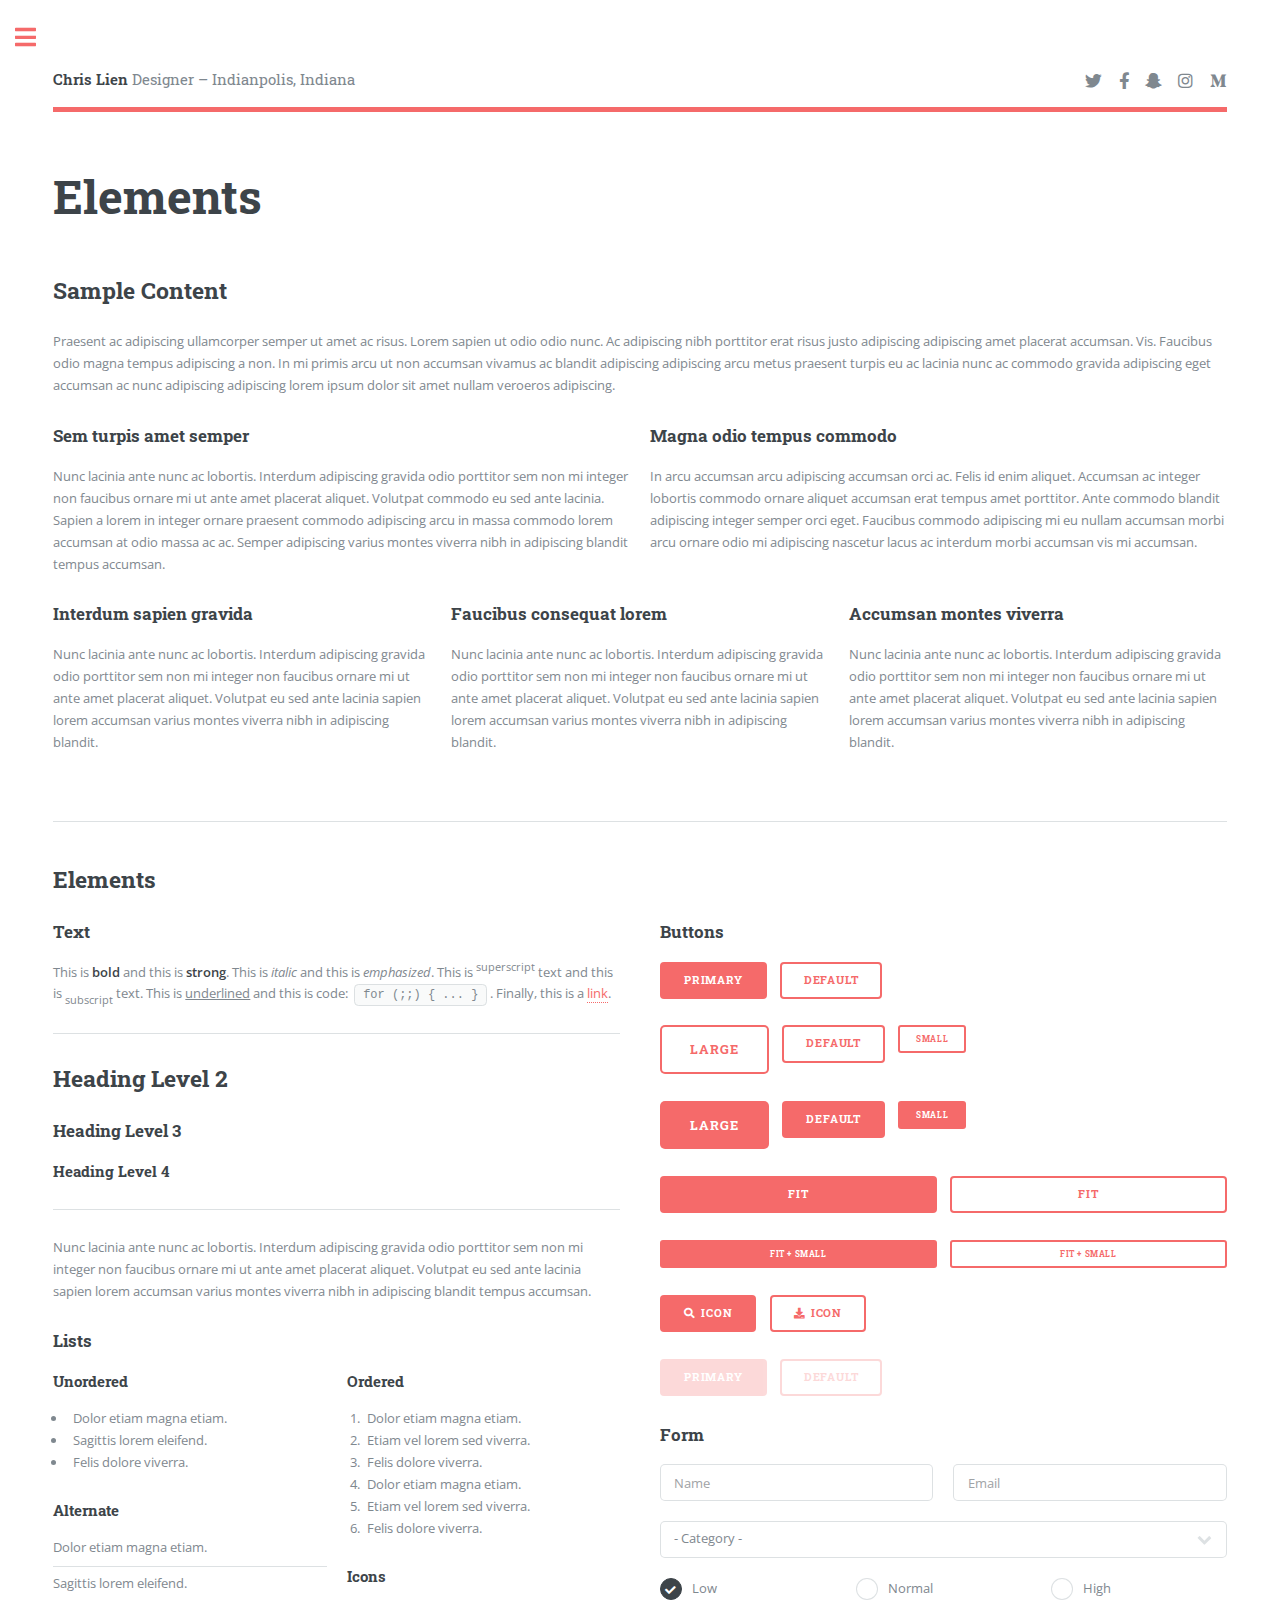
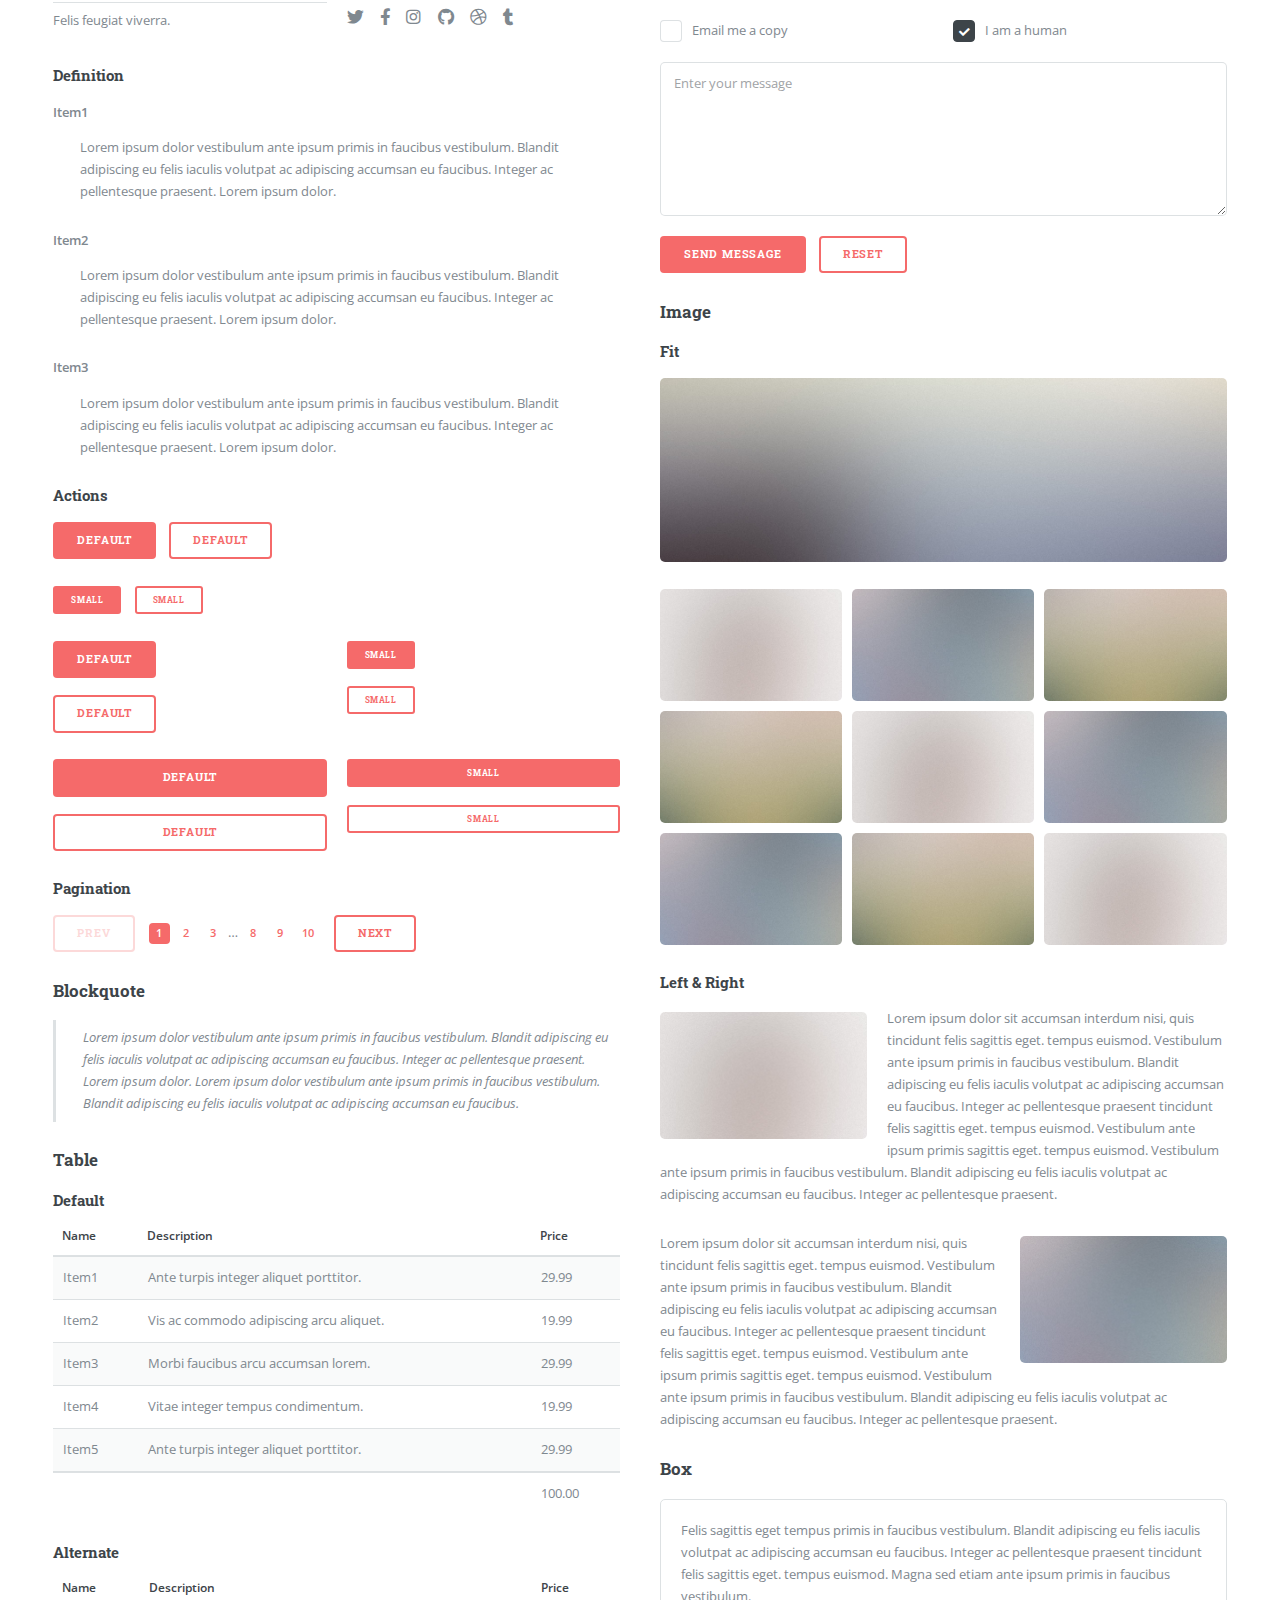
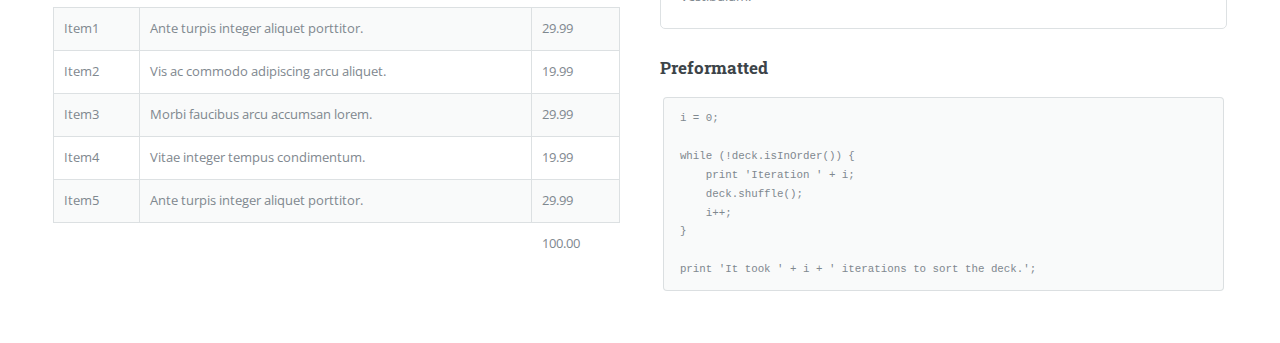
==== commit 8d1009a5: "adding some HTML changes, CSS changes and some images." ====
--- a/elements.html
+++ b/elements.html
@@ -22,7 +22,7 @@
 
 							<!-- Header -->
 								<header id="header">
-									<a href="index.html" class="logo"><strong>Editorial</strong> by HTML5 UP</a>
+									<a href="index.html" class="logo"><strong>Chris Lien</strong> Designer &#8211; Indianpolis, Indiana</a>
 									<ul class="icons">
 										<li><a href="#" class="icon brands fa-twitter"><span class="label">Twitter</span></a></li>
 										<li><a href="#" class="icon brands fa-facebook-f"><span class="label">Facebook</span></a></li>
@@ -540,4 +540,4 @@
 			<script src="assets/js/main.js"></script>
 
 	</body>
-</html>+</html>
--- a/assets/css/main.css
+++ b/assets/css/main.css
@@ -2642,9 +2642,10 @@
 			display: -webkit-flex;
 			display: -ms-flex;
 			display: flex;
+			flex-direction: column;
 			margin: 0 0 3em 3em;
 			position: relative;
-			width: calc(50% - 3em);
+			width: calc(25% - 3em);
 		}
 
 			.features article:nth-child(2n - 1) {
@@ -2709,6 +2710,7 @@
 				-webkit-flex-shrink: 1;
 				-ms-flex-shrink: 1;
 				flex-shrink: 1;
+				text-align: center;
 				width: 100%;
 			}
 
@@ -3603,4 +3605,4 @@
 			border-top: 0;
 			margin-top: 0;
 			padding-top: 0;
-		}+		}
